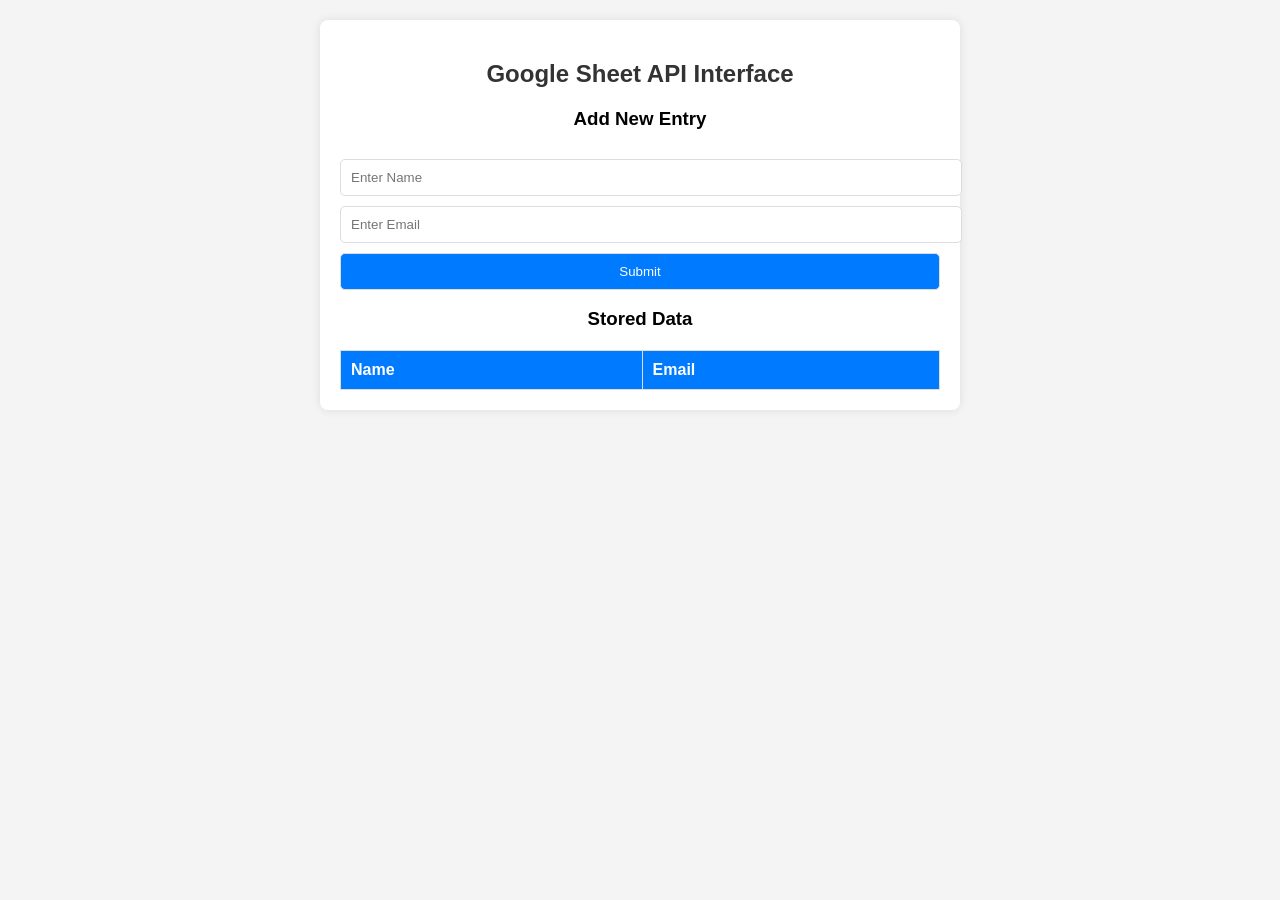
==== index.html @ 30416c49 "Create index.html" ====
<!DOCTYPE html>
<html lang="en">
<head>
    <meta charset="UTF-8">
    <meta name="viewport" content="width=device-width, initial-scale=1.0">
    <title>Google Sheet API Interface</title>
    <style>
        body {
            font-family: Arial, sans-serif;
            background-color: #f4f4f4;
            margin: 0;
            padding: 20px;
            text-align: center;
        }
        .container {
            max-width: 600px;
            margin: 0 auto;
            background: white;
            padding: 20px;
            border-radius: 8px;
            box-shadow: 0px 0px 10px rgba(0, 0, 0, 0.1);
        }
        h2 {
            color: #333;
        }
        table {
            width: 100%;
            border-collapse: collapse;
            margin-top: 20px;
        }
        th, td {
            border: 1px solid #ddd;
            padding: 10px;
            text-align: left;
        }
        th {
            background: #007BFF;
            color: white;
        }
        input, button {
            width: 100%;
            padding: 10px;
            margin-top: 10px;
            border: 1px solid #ddd;
            border-radius: 5px;
        }
        button {
            background: #007BFF;
            color: white;
            cursor: pointer;
        }
        button:hover {
            background: #0056b3;
        }
    </style>
</head>
<body>

<div class="container">
    <h2>Google Sheet API Interface</h2>

    <h3>Add New Entry</h3>
    <input type="text" id="name" placeholder="Enter Name">
    <input type="email" id="email" placeholder="Enter Email">
    <button onclick="addData()">Submit</button>

    <h3>Stored Data</h3>
    <table>
        <thead>
            <tr>
                <th>Name</th>
                <th>Email</th>
            </tr>
        </thead>
        <tbody id="data-table">
            <!-- Data will be inserted here -->
        </tbody>
    </table>
</div>

<script>
    const API_URL = "https://script.google.com/macros/s/AKfycbzhaJ6BgB_Gk9V8V68p6-QObRBkHCi-QOEZTs5LE3YPe29e3BdU1XVXDg_wa83kpLzo/exec";

    // Function to fetch and display data
    function fetchData() {
        fetch(API_URL + "?action=read")
            .then(response => response.json())
            .then(data => {
                const tableBody = document.getElementById("data-table");
                tableBody.innerHTML = ""; // Clear existing data
                
                // Skip the header row and display data
                data.slice(1).forEach(row => {
                    let tr = document.createElement("tr");
                    tr.innerHTML = `<td>${row[0]}</td><td>${row[1]}</td>`;
                    tableBody.appendChild(tr);
                });
            })
            .catch(error => console.error("Error fetching data:", error));
    }

    // Function to add new data
    function addData() {
        const name = document.getElementById("name").value.trim();
        const email = document.getElementById("email").value.trim();

        if (!name || !email) {
            alert("Please fill in both fields.");
            return;
        }

        fetch(API_URL + `?action=write&name=${encodeURIComponent(name)}&email=${encodeURIComponent(email)}`)
            .then(response => response.text())
            .then(message => {
                alert(message);
                document.getElementById("name").value = "";
                document.getElementById("email").value = "";
                fetchData(); // Refresh data after adding
            })
            .catch(error => console.error("Error adding data:", error));
    }

    // Fetch data on page load
    fetchData();
</script>

</body>
</html>
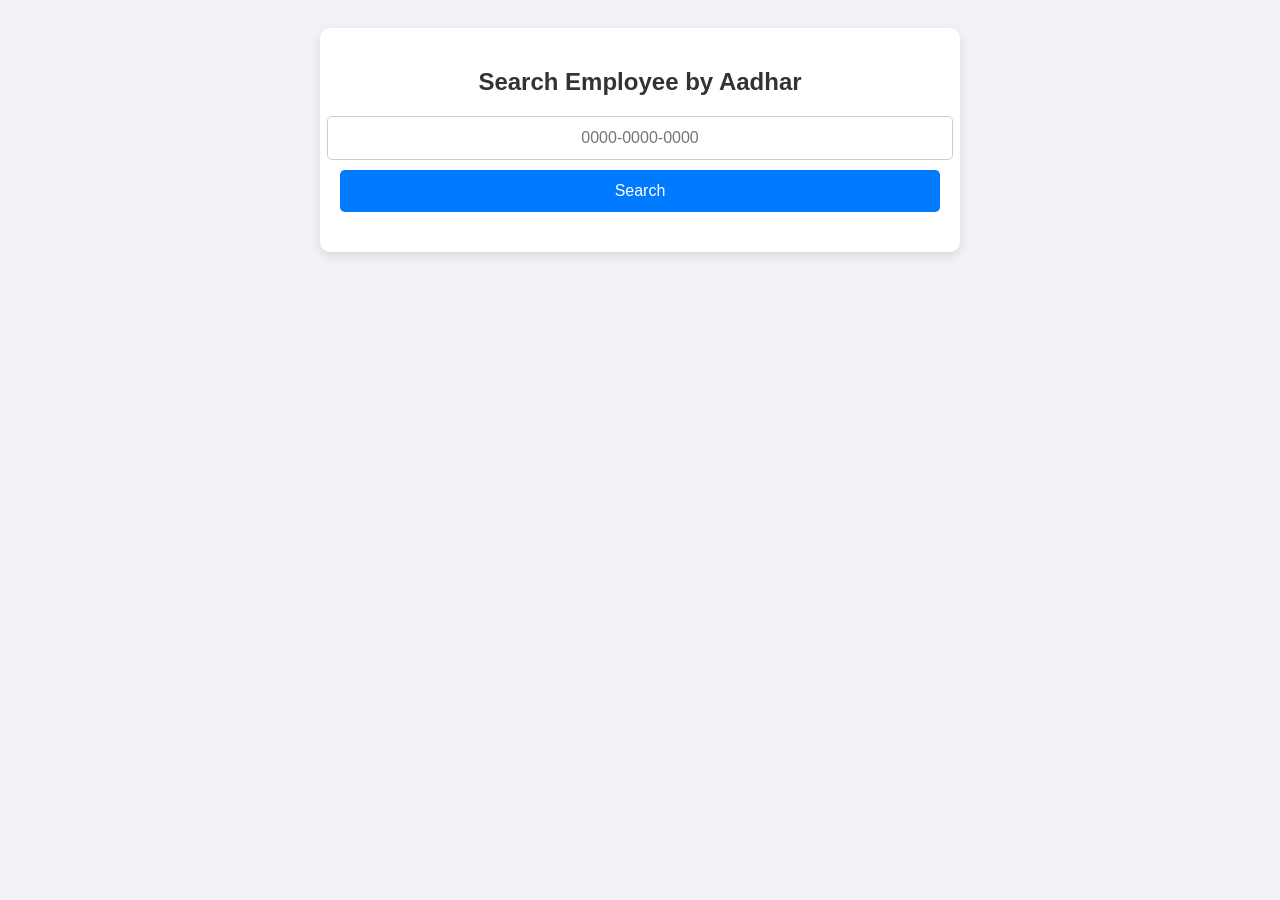
==== commit 80abf1f6: "Update index.html" ====
--- a/index.html
+++ b/index.html
@@ -3,126 +3,301 @@
 <head>
     <meta charset="UTF-8">
     <meta name="viewport" content="width=device-width, initial-scale=1.0">
-    <title>Google Sheet API Interface</title>
-    <style>
-        body {
-            font-family: Arial, sans-serif;
-            background-color: #f4f4f4;
-            margin: 0;
-            padding: 20px;
-            text-align: center;
-        }
-        .container {
-            max-width: 600px;
-            margin: 0 auto;
-            background: white;
-            padding: 20px;
-            border-radius: 8px;
-            box-shadow: 0px 0px 10px rgba(0, 0, 0, 0.1);
-        }
-        h2 {
-            color: #333;
-        }
-        table {
-            width: 100%;
-            border-collapse: collapse;
-            margin-top: 20px;
-        }
-        th, td {
-            border: 1px solid #ddd;
-            padding: 10px;
-            text-align: left;
-        }
-        th {
-            background: #007BFF;
-            color: white;
-        }
-        input, button {
-            width: 100%;
-            padding: 10px;
-            margin-top: 10px;
-            border: 1px solid #ddd;
-            border-radius: 5px;
-        }
-        button {
-            background: #007BFF;
-            color: white;
-            cursor: pointer;
-        }
-        button:hover {
-            background: #0056b3;
-        }
-    </style>
+    <title>Search Employee by Aadhar</title>
+    <style>/* General Styling */
+body {
+    font-family: 'Arial', sans-serif;
+    background: #f0f2f5;
+    text-align: center;
+    padding: 20px;
+}
+
+.container {
+    max-width: 600px;
+    background: white;
+    padding: 20px;
+    border-radius: 10px;
+    box-shadow: 0px 4px 10px rgba(0, 0, 0, 0.1);
+    margin: auto;
+}
+
+h2 {
+    color: #333;
+    margin-bottom: 20px;
+}
+
+/* Input Styling */
+.input-group {
+    display: flex;
+    flex-direction: column;
+    align-items: center;
+    margin-bottom: 20px;
+}
+
+input {
+    width: 100%;
+    padding: 12px;
+    font-size: 16px;
+    border: 1px solid #ccc;
+    border-radius: 5px;
+    text-align: center;
+    outline: none;
+    margin-bottom: 10px;
+    transition: border-color 0.3s ease;
+}
+
+input:focus {
+    border-color: #007bff;
+    box-shadow: 0px 0px 5px rgba(0, 123, 255, 0.5);
+}
+
+/* Button Styling */
+button {
+    width: 100%;
+    background: #007bff;
+    color: white;
+    border: none;
+    padding: 12px;
+    font-size: 16px;
+    cursor: pointer;
+    border-radius: 5px;
+    transition: background 0.3s;
+    position: relative;
+}
+
+button:hover {
+    background: #0056b3;
+}
+
+/* Loading Spinner Styling */
+.loading-spinner {
+    position: absolute;
+    top: 50%;
+    left: 50%;
+    transform: translate(-50%, -50%);
+    border: 4px solid #f3f3f3;
+    border-top: 4px solid #3498db;
+    border-radius: 50%;
+    width: 24px;
+    height: 24px;
+    animation: spin 1s linear infinite;
+    display: none;
+}
+
+@keyframes spin {
+    0% { transform: rotate(0deg); }
+    100% { transform: rotate(360deg); }
+}
+
+/* Result Box */
+.result {
+    margin-top: 20px;
+    padding: 15px;
+    border-radius: 8px;
+    display: none;
+    text-align: center;
+    background: #fff;
+    box-shadow: 0px 4px 10px rgba(0, 0, 0, 0.1);
+    position: relative;
+}
+
+.blacklisted {
+    position: relative;
+}
+
+.blacklisted::before {
+    content: "Blacklisted";
+    position: absolute;
+    top: 50%;
+    left: 50%;
+    transform: translate(-50%, -50%) rotate(-45deg);
+    font-size: 30px;
+    font-weight: bold;
+    color: rgba(255, 0, 0, 0.3);
+    border: 5px solid rgba(255, 0, 0, 0.5); /* Red border */
+    padding: 10px 30px;
+    display: inline-block;
+    text-transform: uppercase;
+    letter-spacing: 2px;
+    z-index: 1;
+    pointer-events: none;
+    user-select: none;
+}
+
+
+.blacklisted .status {
+    font-size: 18px;
+    font-weight: bold;
+    color: red;
+}
+
+/* Table Styling */
+table {
+    width: 100%;
+    border-collapse: collapse;
+    margin-top: 10px;
+    border-radius: 8px;
+    border:2px;
+    overflow: hidden;
+}
+
+table, th, td {
+    border: 2px;
+}
+
+th, td {
+    padding: 12px 15px;
+    text-align: left;
+}
+
+th {
+    background: #007bff;
+    color: white;
+}
+
+tr:nth-child(even) {
+    background: #f9f9f9;
+}
+
+tr:hover {
+    background: #f1f1f1;
+}
+
+/* Error Message Styling */
+.error-message {
+    color: #d9534f;
+    font-size: 16px;
+    font-weight: bold;
+}
+
+/* Responsive Design */
+@media (max-width: 480px) {
+    .container {
+        width: 90%;
+        padding: 15px;
+    }
+
+    input, button {
+        font-size: 14px;
+        padding: 10px;
+    }
+}</style>
 </head>
 <body>
 
-<div class="container">
-    <h2>Google Sheet API Interface</h2>
-
-    <h3>Add New Entry</h3>
-    <input type="text" id="name" placeholder="Enter Name">
-    <input type="email" id="email" placeholder="Enter Email">
-    <button onclick="addData()">Submit</button>
-
-    <h3>Stored Data</h3>
-    <table>
-        <thead>
-            <tr>
-                <th>Name</th>
-                <th>Email</th>
-            </tr>
-        </thead>
-        <tbody id="data-table">
-            <!-- Data will be inserted here -->
-        </tbody>
-    </table>
-</div>
-
-<script>
-    const API_URL = "https://script.google.com/macros/s/AKfycbzhaJ6BgB_Gk9V8V68p6-QObRBkHCi-QOEZTs5LE3YPe29e3BdU1XVXDg_wa83kpLzo/exec";
-
-    // Function to fetch and display data
-    function fetchData() {
-        fetch(API_URL + "?action=read")
-            .then(response => response.json())
-            .then(data => {
-                const tableBody = document.getElementById("data-table");
-                tableBody.innerHTML = ""; // Clear existing data
-                
-                // Skip the header row and display data
-                data.slice(1).forEach(row => {
-                    let tr = document.createElement("tr");
-                    tr.innerHTML = `<td>${row[0]}</td><td>${row[1]}</td>`;
-                    tableBody.appendChild(tr);
-                });
-            })
-            .catch(error => console.error("Error fetching data:", error));
+    <div class="container">
+        <h2>Search Employee by Aadhar</h2>
+
+        <div class="input-group">
+            <input type="text" id="aadharInput" placeholder="0000-0000-0000" maxlength="14">
+            <button id="searchButton" onclick="fetchData()">Search
+                <div id="loadingSpinner" class="loading-spinner"></div>
+            </button>
+        </div>
+
+        <!-- Result Div -->
+        <div id="outputResult" class="result"></div>
+
+        <!-- Error Message Div -->
+        <div id="errorMessage" class="error-message" style="display: none;"></div>
+    </div>
+
+    <script>
+      const apiUrl = "https://script.google.com/macros/s/AKfycbwmHcyXApoXEJrl-phPk9tBmx5xuUUN4cy99g2cy1GQz7QVbjX0Gk6NQ5yMkm3jACDN/exec";
+
+// Format Aadhar Input
+document.getElementById("aadharInput").addEventListener("input", function (event) {
+    let value = event.target.value.replace(/\D/g, ""); // Remove non-numeric characters
+    if (value.length > 12) value = value.slice(0, 12);
+
+    let formattedValue = value
+        .replace(/(\d{4})(\d{4})(\d{4})/, "$1-$2-$3") // Format: 0000-0000-0000
+        .replace(/-$/, ""); // Prevent trailing hyphen
+
+    event.target.value = formattedValue;
+});
+
+// Trigger search on Tab or Enter key press
+document.getElementById("aadharInput").addEventListener("keydown", function (event) {
+    if (event.key === "Enter" || event.key === "Tab") {
+        event.preventDefault();
+        fetchData();
     }
-
-    // Function to add new data
-    function addData() {
-        const name = document.getElementById("name").value.trim();
-        const email = document.getElementById("email").value.trim();
-
-        if (!name || !email) {
-            alert("Please fill in both fields.");
-            return;
-        }
-
-        fetch(API_URL + `?action=write&name=${encodeURIComponent(name)}&email=${encodeURIComponent(email)}`)
-            .then(response => response.text())
-            .then(message => {
-                alert(message);
-                document.getElementById("name").value = "";
-                document.getElementById("email").value = "";
-                fetchData(); // Refresh data after adding
-            })
-            .catch(error => console.error("Error adding data:", error));
+});
+
+function fetchData() {
+    let aadharNumber = document.getElementById("aadharInput").value.replace(/-/g, ""); // Remove hyphens
+    let outputDiv = document.getElementById("outputResult");
+    let errorDiv = document.getElementById("errorMessage");
+    let searchButton = document.getElementById("searchButton");
+    let loadingSpinner = document.getElementById("loadingSpinner");
+
+    // ✅ Reset divs before making API call
+    outputDiv.innerHTML = "";
+    outputDiv.style.display = "none";  // Hide result div
+    errorDiv.innerHTML = "";
+    errorDiv.style.display = "none";  // Hide error message div
+
+    if (aadharNumber.length !== 12) {
+        alert("Please enter a valid 12-digit Aadhar number.");
+        return;
     }
 
-    // Fetch data on page load
-    fetchData();
-</script>
+    // Show loading spinner on search button
+    searchButton.disabled = true;
+    loadingSpinner.style.display = "inline-block";
+
+    let requestUrl = `${apiUrl}?action=readByAadhar&aadharCard=${aadharNumber}`;
+
+    fetch(requestUrl)
+        .then(response => {
+            if (!response.ok) {
+                throw new Error("Network response was not ok");
+            }
+            return response.json();
+        })
+        .then(data => {
+            // Hide loading spinner
+            searchButton.disabled = false;
+            loadingSpinner.style.display = "none";
+
+            // Ensure the result div is shown
+            outputDiv.style.display = "block"; 
+
+            // If no data found
+            if (!data || !Array.isArray(data) || data.length === 0) {
+                errorDiv.style.display = "block";  // Show error message div
+                errorDiv.innerHTML = `<p>❌ No records found for this Aadhar number. Please verify and try again.</p>`;
+                return;
+            }
+
+            // Check if status is "B" (blacklisted)
+            let status = data[0][4] === "B" ? "Blacklisted" : data[0][4];
+            let isBlacklisted = data[0][4] === "B";
+
+            outputDiv.className = isBlacklisted ? "result blacklisted" : "result";
+
+            let result = `
+                <table border="1">
+                    <tr><td>AadharCard</td><td>${data[0][0]}</td></tr>
+                    <tr><td>Card No</td><td>${data[0][1]}</td></tr>
+                    <tr><td>Contractor Name</td><td>${data[0][2]}</td></tr>
+                    <tr><td>Employee Name</td><td>${data[0][3]}</td></tr>
+                    <tr><td>Status</td><td class="status">${status}</td></tr>
+                </table>
+            `;
+            outputDiv.innerHTML = result;
+        })
+        .catch(error => {
+            // Hide loading spinner
+            searchButton.disabled = false;
+            loadingSpinner.style.display = "none";
+
+            console.error("Error fetching data:", error);
+            errorDiv.style.display = "block";  // Show error message div
+            errorDiv.innerHTML = `<p>⚠️ Unable to retrieve data at the moment. Please try again later.</p>`;
+        });
+}</script>
 
 </body>
 </html>
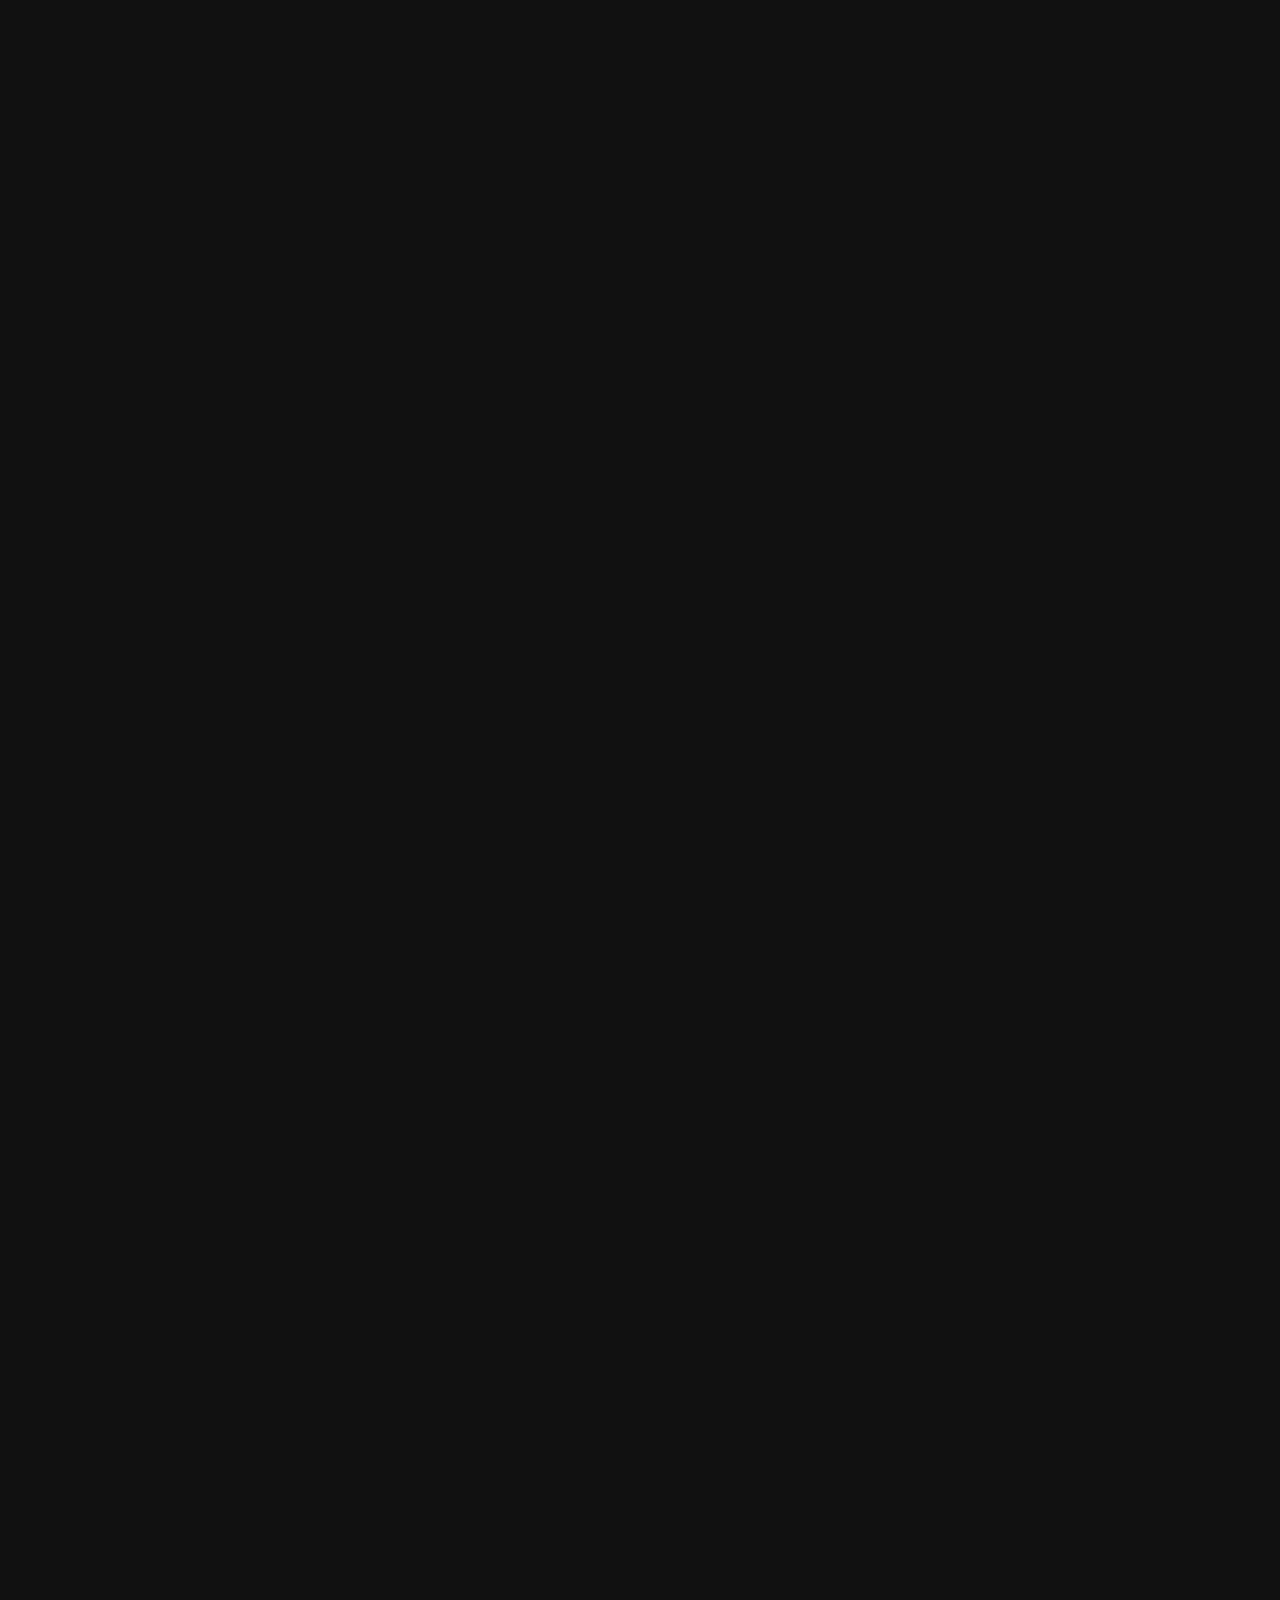
==== commit 7e97b72e: "Update index.html" ====
--- a/index.html
+++ b/index.html
@@ -1,303 +1,530 @@
 <!DOCTYPE html>
 <html lang="en">
 <head>
-    <meta charset="UTF-8">
-    <meta name="viewport" content="width=device-width, initial-scale=1.0">
-    <title>Search Employee by Aadhar</title>
-    <style>/* General Styling */
-body {
-    font-family: 'Arial', sans-serif;
-    background: #f0f2f5;
-    text-align: center;
-    padding: 20px;
-}
+  <meta charset="UTF-8" />
+  <meta name="viewport" content="width=device-width, initial-scale=1.0" />
+  <title>Portfolio of Shamserchand1</title>
+  <!-- AOS CSS for on-scroll animations -->
+  <link rel="stylesheet" href="https://unpkg.com/aos@2.3.1/dist/aos.css" />
+  <style>
+    /* RESET and Global Styles */
+    * { margin: 0; padding: 0; box-sizing: border-box; }
+    body {
+      font-family: 'Helvetica Neue', Arial, sans-serif;
+      line-height: 1.6;
+      color: #ddd;
+      background: #111;
+      overflow-x: hidden;
+    }
+    a { text-decoration: none; color: inherit; }
+    
+    /* Particles Background */
+    #particles-js {
+      position: fixed;
+      top: 0; left: 0;
+      width: 100%;
+      height: 100%;
+      z-index: -2;
+      background: #111;
+    }
+    
+    /* HEADER & NAVIGATION */
+    header {
+      background: rgba(0,0,0,0.85);
+      padding: 15px 30px;
+      position: fixed;
+      top: 0; left: 0; right: 0;
+      z-index: 1000;
+      display: flex;
+      align-items: center;
+      justify-content: space-between;
+    }
+    header .logo {
+      font-size: 24px;
+      font-weight: bold;
+      letter-spacing: 1px;
+    }
+    nav.desktop-nav ul {
+      list-style: none;
+      display: flex;
+    }
+    nav.desktop-nav ul li { margin-left: 20px; }
+    nav.desktop-nav ul li a {
+      color: #fff;
+      font-size: 16px;
+      transition: color 0.3s;
+    }
+    nav.desktop-nav ul li a:hover { color: #f39c12; }
+    /* Hamburger for Mobile */
+    #hamburger {
+      display: none;
+      flex-direction: column;
+      cursor: pointer;
+    }
+    #hamburger span {
+      height: 3px;
+      width: 25px;
+      background: #fff;
+      margin: 4px 0;
+      transition: all 0.3s;
+    }
+    /* Mobile Navigation Overlay */
+    .mobile-nav {
+      position: fixed;
+      top: 0; left: 0;
+      width: 100%;
+      height: 100%;
+      background: rgba(0,0,0,0.95);
+      display: none;
+      flex-direction: column;
+      align-items: center;
+      justify-content: center;
+      z-index: 999;
+    }
+    .mobile-nav.active { display: flex; }
+    .mobile-nav ul {
+      list-style: none;
+      text-align: center;
+    }
+    .mobile-nav ul li { margin: 20px 0; }
+    .mobile-nav ul li a {
+      color: #fff;
+      font-size: 24px;
+      transition: color 0.3s;
+    }
+    .mobile-nav ul li a:hover { color: #f39c12; }
+    
+    /* MAIN CONTENT */
+    #main-content {
+      padding: 100px 20px 40px;
+      max-width: 1200px;
+      margin: 0 auto;
+    }
+    section { margin-bottom: 60px; }
+    section h2 {
+      font-size: 32px;
+      margin-bottom: 20px;
+      color: #f39c12;
+      border-bottom: 2px solid #f39c12;
+      display: inline-block;
+      padding-bottom: 5px;
+    }
+    
+    /* HERO SECTION (Redesigned) */
+    #hero {
+      position: relative;
+      
+      padding: 160px 20px 100px;
+      text-align: center;
 
-.container {
-    max-width: 600px;
-    background: white;
-    padding: 20px;
-    border-radius: 10px;
-    box-shadow: 0px 4px 10px rgba(0, 0, 0, 0.1);
-    margin: auto;
-}
-
-h2 {
-    color: #333;
-    margin-bottom: 20px;
-}
-
-/* Input Styling */
-.input-group {
-    display: flex;
-    flex-direction: column;
-    align-items: center;
-    margin-bottom: 20px;
-}
-
-input {
-    width: 100%;
-    padding: 12px;
-    font-size: 16px;
-    border: 1px solid #ccc;
-    border-radius: 5px;
-    text-align: center;
-    outline: none;
-    margin-bottom: 10px;
-    transition: border-color 0.3s ease;
-}
-
-input:focus {
-    border-color: #007bff;
-    box-shadow: 0px 0px 5px rgba(0, 123, 255, 0.5);
-}
-
-/* Button Styling */
-button {
-    width: 100%;
-    background: #007bff;
-    color: white;
-    border: none;
-    padding: 12px;
-    font-size: 16px;
-    cursor: pointer;
-    border-radius: 5px;
-    transition: background 0.3s;
-    position: relative;
-}
-
-button:hover {
-    background: #0056b3;
-}
-
-/* Loading Spinner Styling */
-.loading-spinner {
-    position: absolute;
-    top: 50%;
-    left: 50%;
-    transform: translate(-50%, -50%);
-    border: 4px solid #f3f3f3;
-    border-top: 4px solid #3498db;
-    border-radius: 50%;
-    width: 24px;
-    height: 24px;
-    animation: spin 1s linear infinite;
-    display: none;
-}
-
-@keyframes spin {
-    0% { transform: rotate(0deg); }
-    100% { transform: rotate(360deg); }
-}
-
-/* Result Box */
-.result {
-    margin-top: 20px;
-    padding: 15px;
-    border-radius: 8px;
-    display: none;
-    text-align: center;
-    background: #fff;
-    box-shadow: 0px 4px 10px rgba(0, 0, 0, 0.1);
-    position: relative;
-}
-
-.blacklisted {
-    position: relative;
-}
-
-.blacklisted::before {
-    content: "Blacklisted";
-    position: absolute;
-    top: 50%;
-    left: 50%;
-    transform: translate(-50%, -50%) rotate(-45deg);
-    font-size: 30px;
-    font-weight: bold;
-    color: rgba(255, 0, 0, 0.3);
-    border: 5px solid rgba(255, 0, 0, 0.5); /* Red border */
-    padding: 10px 30px;
-    display: inline-block;
-    text-transform: uppercase;
-    letter-spacing: 2px;
-    z-index: 1;
-    pointer-events: none;
-    user-select: none;
-}
-
-
-.blacklisted .status {
-    font-size: 18px;
-    font-weight: bold;
-    color: red;
-}
-
-/* Table Styling */
-table {
-    width: 100%;
-    border-collapse: collapse;
-    margin-top: 10px;
-    border-radius: 8px;
-    border:2px;
-    overflow: hidden;
-}
-
-table, th, td {
-    border: 2px;
-}
-
-th, td {
-    padding: 12px 15px;
-    text-align: left;
-}
-
-th {
-    background: #007bff;
-    color: white;
-}
-
-tr:nth-child(even) {
-    background: #f9f9f9;
-}
-
-tr:hover {
-    background: #f1f1f1;
-}
-
-/* Error Message Styling */
-.error-message {
-    color: #d9534f;
-    font-size: 16px;
-    font-weight: bold;
-}
-
-/* Responsive Design */
-@media (max-width: 480px) {
-    .container {
-        width: 90%;
-        padding: 15px;
-    }
-
-    input, button {
-        font-size: 14px;
-        padding: 10px;
-    }
-}</style>
+    }
+    /* Simplified Profile Container */
+    .profile-container {
+      max-width: 600px;
+      margin: 0 auto;
+      padding: 30px;
+      background: rgba(0, 0, 0, 0.75);
+      border-radius: 12px;
+      box-shadow: 0 4px 20px rgba(0,0,0,0.7);
+    }
+    .profile-container .profile-image {
+      margin-bottom: 20px;
+      text-align: center;
+    }
+    .profile-container .profile-image img {
+      width: 150px;
+      height: 150px;
+      border-radius: 50%;
+      border: 4px solid #f39c12;
+    }
+    .profile-container .profile-image .profile-tagline {
+      font-size: 18px;
+      color: #ccc;
+      margin-top: 10px;
+    }
+    .profile-container .profile-info {
+      margin-bottom: 20px;
+      text-align: center;
+    }
+    .profile-container .profile-info h2 {
+      font-size: 28px;
+      margin-bottom: 10px;
+      color: #f39c12;
+    }
+    .profile-container .profile-info p {
+      font-size: 16px;
+      color: #eee;
+    }
+    .profile-container .cta-btn {
+      background: #f39c12;
+      color: #fff;
+      padding: 12px 30px;
+      font-size: 20px;
+      border: none;
+      border-radius: 5px;
+      cursor: pointer;
+      transition: background 0.3s, transform 0.3s;
+    }
+    .profile-container .cta-btn:hover {
+      background: #e67e22;
+      transform: scale(1.05);
+    }
+    
+    /* PROJECTS SECTION */
+    #projects .project-grid {
+      display: grid;
+      grid-template-columns: repeat(auto-fit, minmax(300px, 1fr));
+      gap: 20px;
+    }
+    .project-card {
+      background: #222;
+      border: 1px solid #333;
+      border-radius: 5px;
+      overflow: hidden;
+      transition: transform 0.3s;
+    }
+    .project-card:hover { transform: scale(1.03); }
+    .project-card img {
+      width: 100%;
+      height: 200px;
+      object-fit: cover;
+    }
+    .project-card .project-info {
+      padding: 15px;
+      color: #ccc;
+    }
+    .project-card .project-info h3 {
+      margin-bottom: 10px;
+      font-size: 20px;
+      color: #f39c12;
+    }
+    .project-card .project-info p { font-size: 14px; }
+    
+    /* ACHIEVEMENTS SECTION (Grid Layout) */
+    #achievements .achievement-list {
+      display: grid;
+      grid-template-columns: repeat(auto-fit, minmax(200px, 1fr));
+      gap: 20px;
+      margin-top: 20px;
+    }
+    .achievement {
+      background: #f39c12;
+      color: #fff;
+      padding: 20px;
+      border-radius: 5px;
+      text-align: center;
+    }
+    .achievement h3 { font-size: 32px; margin-bottom: 10px; }
+    .achievement p { font-size: 16px; }
+    
+    /* TESTIMONIALS SECTION */
+    #testimonials .testimonial-slider {
+      display: grid;
+      grid-template-columns: repeat(auto-fit, minmax(300px, 1fr));
+      gap: 20px;
+      padding-bottom: 10px;
+    }
+    .testimonial {
+      background: #222;
+      border: 1px solid #333;
+      border-radius: 5px;
+      padding: 20px;
+      color: #ccc;
+    }
+    .testimonial p { font-size: 16px; margin-bottom: 10px; }
+    .testimonial .author { font-weight: bold; color: #f39c12; }
+    
+    /* CONTACT SECTION */
+    #contact form {
+      max-width: 600px;
+      margin: auto;
+      display: flex;
+      flex-direction: column;
+      background: rgba(255,255,255,0.05);
+      padding: 30px;
+      border-radius: 8px;
+    }
+    #contact form input,
+    #contact form textarea {
+      padding: 12px;
+      margin-bottom: 15px;
+      border: 1px solid #444;
+      border-radius: 5px;
+      font-size: 16px;
+      background: #222;
+      color: #fff;
+    }
+    #contact form button {
+      background: #f39c12;
+      color: #fff;
+      padding: 12px;
+      border: none;
+      font-size: 18px;
+      border-radius: 5px;
+      cursor: pointer;
+      transition: background 0.3s;
+    }
+    #contact form button:hover { background: #e67e22; }
+    
+    /* FOOTER */
+    footer {
+      background: #111;
+      color: #aaa;
+      text-align: center;
+      padding: 20px;
+      margin-top: 40px;
+    }
+    footer p { font-size: 14px; }
+    
+    /* AOS (Animate On Scroll) styling */
+    [data-aos] { opacity: 0; transition-property: opacity, transform; }
+    
+    /* MOBILE STYLES */
+    @media (max-width: 768px) {
+      nav.desktop-nav { display: none; }
+      #hamburger { display: flex; }
+      #main-content { padding-top: 120px; }
+      .profile-container { padding: 20px; }
+      .profile-container .profile-info { text-align: center; }
+    }
+  </style>
 </head>
 <body>
-
-    <div class="container">
-        <h2>Search Employee by Aadhar</h2>
-
-        <div class="input-group">
-            <input type="text" id="aadharInput" placeholder="0000-0000-0000" maxlength="14">
-            <button id="searchButton" onclick="fetchData()">Search
-                <div id="loadingSpinner" class="loading-spinner"></div>
-            </button>
-        </div>
-
-        <!-- Result Div -->
-        <div id="outputResult" class="result"></div>
-
-        <!-- Error Message Div -->
-        <div id="errorMessage" class="error-message" style="display: none;"></div>
+  <!-- Particles Background -->
+  <div id="particles-js"></div>
+  
+  <!-- Header -->
+  <header data-aos="fade-down">
+    <div class="logo" id="profile-name">Loading...</div>
+    <nav class="desktop-nav">
+      <ul>
+        <li><a href="#hero">Home</a></li>
+        <li><a href="#projects">Projects</a></li>
+        <li><a href="#achievements">Achievements</a></li>
+        <li><a href="#testimonials">Testimonials</a></li>
+        <li><a href="#contact">Contact</a></li>
+      </ul>
+    </nav>
+    <!-- Hamburger for Mobile -->
+    <div id="hamburger">
+      <span></span>
+      <span></span>
+      <span></span>
     </div>
-
-    <script>
-      const apiUrl = "https://script.google.com/macros/s/AKfycbwmHcyXApoXEJrl-phPk9tBmx5xuUUN4cy99g2cy1GQz7QVbjX0Gk6NQ5yMkm3jACDN/exec";
-
-// Format Aadhar Input
-document.getElementById("aadharInput").addEventListener("input", function (event) {
-    let value = event.target.value.replace(/\D/g, ""); // Remove non-numeric characters
-    if (value.length > 12) value = value.slice(0, 12);
-
-    let formattedValue = value
-        .replace(/(\d{4})(\d{4})(\d{4})/, "$1-$2-$3") // Format: 0000-0000-0000
-        .replace(/-$/, ""); // Prevent trailing hyphen
-
-    event.target.value = formattedValue;
-});
-
-// Trigger search on Tab or Enter key press
-document.getElementById("aadharInput").addEventListener("keydown", function (event) {
-    if (event.key === "Enter" || event.key === "Tab") {
-        event.preventDefault();
-        fetchData();
-    }
-});
-
-function fetchData() {
-    let aadharNumber = document.getElementById("aadharInput").value.replace(/-/g, ""); // Remove hyphens
-    let outputDiv = document.getElementById("outputResult");
-    let errorDiv = document.getElementById("errorMessage");
-    let searchButton = document.getElementById("searchButton");
-    let loadingSpinner = document.getElementById("loadingSpinner");
-
-    // ✅ Reset divs before making API call
-    outputDiv.innerHTML = "";
-    outputDiv.style.display = "none";  // Hide result div
-    errorDiv.innerHTML = "";
-    errorDiv.style.display = "none";  // Hide error message div
-
-    if (aadharNumber.length !== 12) {
-        alert("Please enter a valid 12-digit Aadhar number.");
-        return;
-    }
-
-    // Show loading spinner on search button
-    searchButton.disabled = true;
-    loadingSpinner.style.display = "inline-block";
-
-    let requestUrl = `${apiUrl}?action=readByAadhar&aadharCard=${aadharNumber}`;
-
-    fetch(requestUrl)
-        .then(response => {
-            if (!response.ok) {
-                throw new Error("Network response was not ok");
-            }
-            return response.json();
-        })
+  </header>
+  
+  <!-- Mobile Navigation Overlay -->
+  <div class="mobile-nav" id="mobile-nav" data-aos="fade-up">
+    <ul>
+      <li><a href="#hero" onclick="toggleMobileNav()">Home</a></li>
+      <li><a href="#projects" onclick="toggleMobileNav()">Projects</a></li>
+      <li><a href="#achievements" onclick="toggleMobileNav()">Achievements</a></li>
+      <li><a href="#testimonials" onclick="toggleMobileNav()">Testimonials</a></li>
+      <li><a href="#contact" onclick="toggleMobileNav()">Contact</a></li>
+    </ul>
+  </div>
+  
+  <!-- Main Content -->
+  <div id="main-content">
+    <!-- Redesigned Hero Section with Profile Container -->
+    <section id="hero" data-aos="fade-up">
+      <div class="profile-container" data-aos="fade-up">
+        <div class="profile-image" data-aos="zoom-in">
+          <img id="profile-img" src="" alt="Profile Picture" />
+          <p class="profile-tagline">Building elegant digital experiences</p>
+        </div>
+        <div class="profile-info" data-aos="fade-up" data-aos-delay="150">
+          <h2 id="real-name-text">Loading...</h2>
+          <p id="professional-bio">
+            I'm <strong id="real-name-detail">Loading...</strong>, a seasoned web designer and developer with expertise in both front-end and back-end technologies. I deliver refined, innovative solutions that drive success and elevate digital experiences.
+          </p>
+        </div>
+        <button class="cta-btn" data-aos="fade-up" onclick="document.getElementById('contact').scrollIntoView({behavior:'smooth'})">Get In Touch</button>
+      </div>
+    </section>
+    
+    <!-- Projects Section -->
+    <section id="projects" data-aos="fade-up">
+      <h2>Projects</h2>
+      <div class="project-grid">
+        <div class="project-card" data-aos="zoom-in">
+          <img src="https://images.unsplash.com/photo-1507842217343-583bb7270b66?crop=entropy&cs=tinysrgb&fit=max&fm=jpg&q=80&w=400&h=300" alt="Responsive Website" />
+          <div class="project-info">
+            <h3>Responsive Website</h3>
+            <p>Developed a fully responsive site for a cutting-edge startup.</p>
+          </div>
+        </div>
+        <div class="project-card" data-aos="zoom-in" data-aos-delay="150">
+          <img src="https://images.unsplash.com/photo-1522202176988-66273c2fd55f?crop=entropy&cs=tinysrgb&fit=max&fm=jpg&q=80&w=400&h=300" alt="Interactive Web App" />
+          <div class="project-info">
+            <h3>Interactive Web App</h3>
+            <p>Created an engaging application with seamless user interactions.</p>
+          </div>
+        </div>
+        <div class="project-card" data-aos="zoom-in" data-aos-delay="300">
+          <img src="https://images.unsplash.com/photo-1519389950473-47ba0277781c?crop=entropy&cs=tinysrgb&fit=max&fm=jpg&q=80&w=400&h=300" alt="E-commerce Platform" />
+          <div class="project-info">
+            <h3>E-commerce Platform</h3>
+            <p>Built a user-friendly e-commerce site for a retail brand.</p>
+          </div>
+        </div>
+      </div>
+    </section>
+    
+    <!-- Achievements Section -->
+    <section id="achievements" data-aos="fade-up">
+      <h2>Achievements</h2>
+      <div class="achievement-list">
+        <div class="achievement" data-aos="fade-up">
+          <h3>5+</h3>
+          <p>Years Experience</p>
+        </div>
+        <div class="achievement" data-aos="fade-up" data-aos-delay="100">
+          <h3>150+</h3>
+          <p>Projects Delivered</p>
+        </div>
+        <div class="achievement" data-aos="fade-up" data-aos-delay="200">
+          <h3>80+</h3>
+          <p>Satisfied Clients</p>
+        </div>
+        <div class="achievement" data-aos="fade-up" data-aos-delay="300">
+          <h3>10</h3>
+          <p>Industry Awards</p>
+        </div>
+      </div>
+    </section>
+    
+    <!-- Testimonials Section -->
+    <section id="testimonials" data-aos="fade-up">
+      <h2>Testimonials</h2>
+      <div class="testimonial-slider">
+        <div class="testimonial" data-aos="fade-up">
+          <p>"Shamserchand1's creativity and technical prowess transformed our digital presence. Our website now exudes elegance and functionality!"</p>
+          <div class="author">– John Doe, CEO, Acme Corp</div>
+        </div>
+        <div class="testimonial" data-aos="fade-up" data-aos-delay="150">
+          <p>"Innovative, professional, and timely – our online platform has seen remarkable improvements thanks to his expertise."</p>
+          <div class="author">– Jane Smith, CTO, Global Tech</div>
+        </div>
+        <div class="testimonial" data-aos="fade-up" data-aos-delay="300">
+          <p>"Working with Shamserchand1 was a game changer. His refined design approach exceeded our expectations."</p>
+          <div class="author">– Alice Johnson, Founder, Innovate Inc.</div>
+        </div>
+      </div>
+    </section>
+    
+    <!-- Contact Section -->
+    <section id="contact" data-aos="fade-up">
+      <h2>Contact Me</h2>
+      <form onsubmit="submitForm(event)">
+        <input type="text" id="name" name="name" placeholder="Your Name" required />
+        <input type="email" id="email" name="email" placeholder="Your Email" required />
+        <textarea id="message" name="message" placeholder="Your Message" rows="5" required></textarea>
+        <button type="submit">Send Message</button>
+      </form>
+    </section>
+  </div>
+  
+  <!-- Footer -->
+  <footer data-aos="fade-up">
+    <p>&copy; 2025 <span id="footer-name">Shamserchand1</span>. All Rights Reserved.</p>
+  </footer>
+  
+  <!-- Scripts -->
+  <!-- Particles.js -->
+  <script src="https://cdn.jsdelivr.net/npm/particles.js@2.0.0/particles.min.js"></script>
+  <!-- AOS JS for on-scroll animations -->
+  <script src="https://unpkg.com/aos@2.3.1/dist/aos.js"></script>
+  <script>
+    // Initialize particles.js
+    particlesJS("particles-js", {
+      "particles": {
+        "number": { "value": 80, "density": { "enable": true, "value_area": 800 } },
+        "color": { "value": "#ffffff" },
+        "shape": { "type": "circle", "stroke": { "width": 0, "color": "#000" }, "polygon": { "nb_sides": 5 } },
+        "opacity": { "value": 0.5, "random": false },
+        "size": { "value": 3, "random": true },
+        "line_linked": { "enable": true, "distance": 150, "color": "#ffffff", "opacity": 0.4, "width": 1 },
+        "move": { "enable": true, "speed": 6, "direction": "none", "random": false, "straight": false, "out_mode": "out" }
+      },
+      "interactivity": {
+        "detect_on": "canvas",
+        "events": {
+          "onhover": { "enable": true, "mode": "repulse" },
+          "onclick": { "enable": true, "mode": "push" },
+          "resize": true
+        },
+        "modes": {
+          "grab": { "distance": 400, "line_linked": { "opacity": 1 } },
+          "bubble": { "distance": 400, "size": 40, "duration": 2, "opacity": 8 },
+          "repulse": { "distance": 100, "duration": 0.4 },
+          "push": { "particles_nb": 4 },
+          "remove": { "particles_nb": 2 }
+        }
+      },
+      "retina_detect": true
+    });
+    
+    // Initialize AOS
+    AOS.init({
+      once: true,
+      duration: 800,
+      easing: 'ease-in-out'
+    });
+    
+    // Mobile navigation toggle
+    const hamburger = document.getElementById('hamburger');
+    const mobileNav = document.getElementById('mobile-nav');
+    hamburger.addEventListener('click', () => {
+      mobileNav.classList.toggle('active');
+      hamburger.classList.toggle('open');
+    });
+    function toggleMobileNav() {
+      mobileNav.classList.remove('active');
+      hamburger.classList.remove('open');
+    }
+    
+    // Defer GitHub API call until window load event
+    window.addEventListener('load', () => {
+      fetch("https://api.github.com/users/shamserchand1")
+        .then(response => response.json())
         .then(data => {
-            // Hide loading spinner
-            searchButton.disabled = false;
-            loadingSpinner.style.display = "none";
-
-            // Ensure the result div is shown
-            outputDiv.style.display = "block"; 
-
-            // If no data found
-            if (!data || !Array.isArray(data) || data.length === 0) {
-                errorDiv.style.display = "block";  // Show error message div
-                errorDiv.innerHTML = `<p>❌ No records found for this Aadhar number. Please verify and try again.</p>`;
-                return;
-            }
-
-            // Check if status is "B" (blacklisted)
-            let status = data[0][4] === "B" ? "Blacklisted" : data[0][4];
-            let isBlacklisted = data[0][4] === "B";
-
-            outputDiv.className = isBlacklisted ? "result blacklisted" : "result";
-
-            let result = `
-                <table border="1">
-                    <tr><td>AadharCard</td><td>${data[0][0]}</td></tr>
-                    <tr><td>Card No</td><td>${data[0][1]}</td></tr>
-                    <tr><td>Contractor Name</td><td>${data[0][2]}</td></tr>
-                    <tr><td>Employee Name</td><td>${data[0][3]}</td></tr>
-                    <tr><td>Status</td><td class="status">${status}</td></tr>
-                </table>
-            `;
-            outputDiv.innerHTML = result;
+          const realName = data.name ? data.name : data.login;
+          document.getElementById('profile-img').src = data.avatar_url;
+          document.getElementById('profile-name').textContent = realName;
+          document.getElementById('real-name-text').textContent = realName;
+          document.getElementById('real-name-detail').textContent = realName;
+          document.getElementById('footer-name').textContent = realName;
         })
         .catch(error => {
-            // Hide loading spinner
-            searchButton.disabled = false;
-            loadingSpinner.style.display = "none";
-
-            console.error("Error fetching data:", error);
-            errorDiv.style.display = "block";  // Show error message div
-            errorDiv.innerHTML = `<p>⚠️ Unable to retrieve data at the moment. Please try again later.</p>`;
+          console.error('Error fetching GitHub data:', error);
+          const fallback = "Shamserchand1";
+          document.getElementById('profile-img').src = "https://via.placeholder.com/150";
+          document.getElementById('profile-name').textContent = fallback;
+          document.getElementById('real-name-text').textContent = fallback;
+          document.getElementById('real-name-detail').textContent = fallback;
+          document.getElementById('footer-name').textContent = fallback;
         });
-}</script>
-
+    });
+    
+    // Form submission simulation
+    function submitForm(event) {
+      event.preventDefault();
+      alert("Thank you for your message. We'll be in touch soon!");
+      event.target.reset();
+    }
+  </script>
+  <!-- Additional CSS for hamburger animation -->
+  <style>
+    #hamburger.open span:nth-child(1) {
+      transform: translateY(7px) rotate(45deg);
+    }
+    #hamburger.open span:nth-child(2) {
+      opacity: 0;
+    }
+    #hamburger.open span:nth-child(3) {
+      transform: translateY(-7px) rotate(-45deg);
+    }
+  </style>
 </body>
 </html>
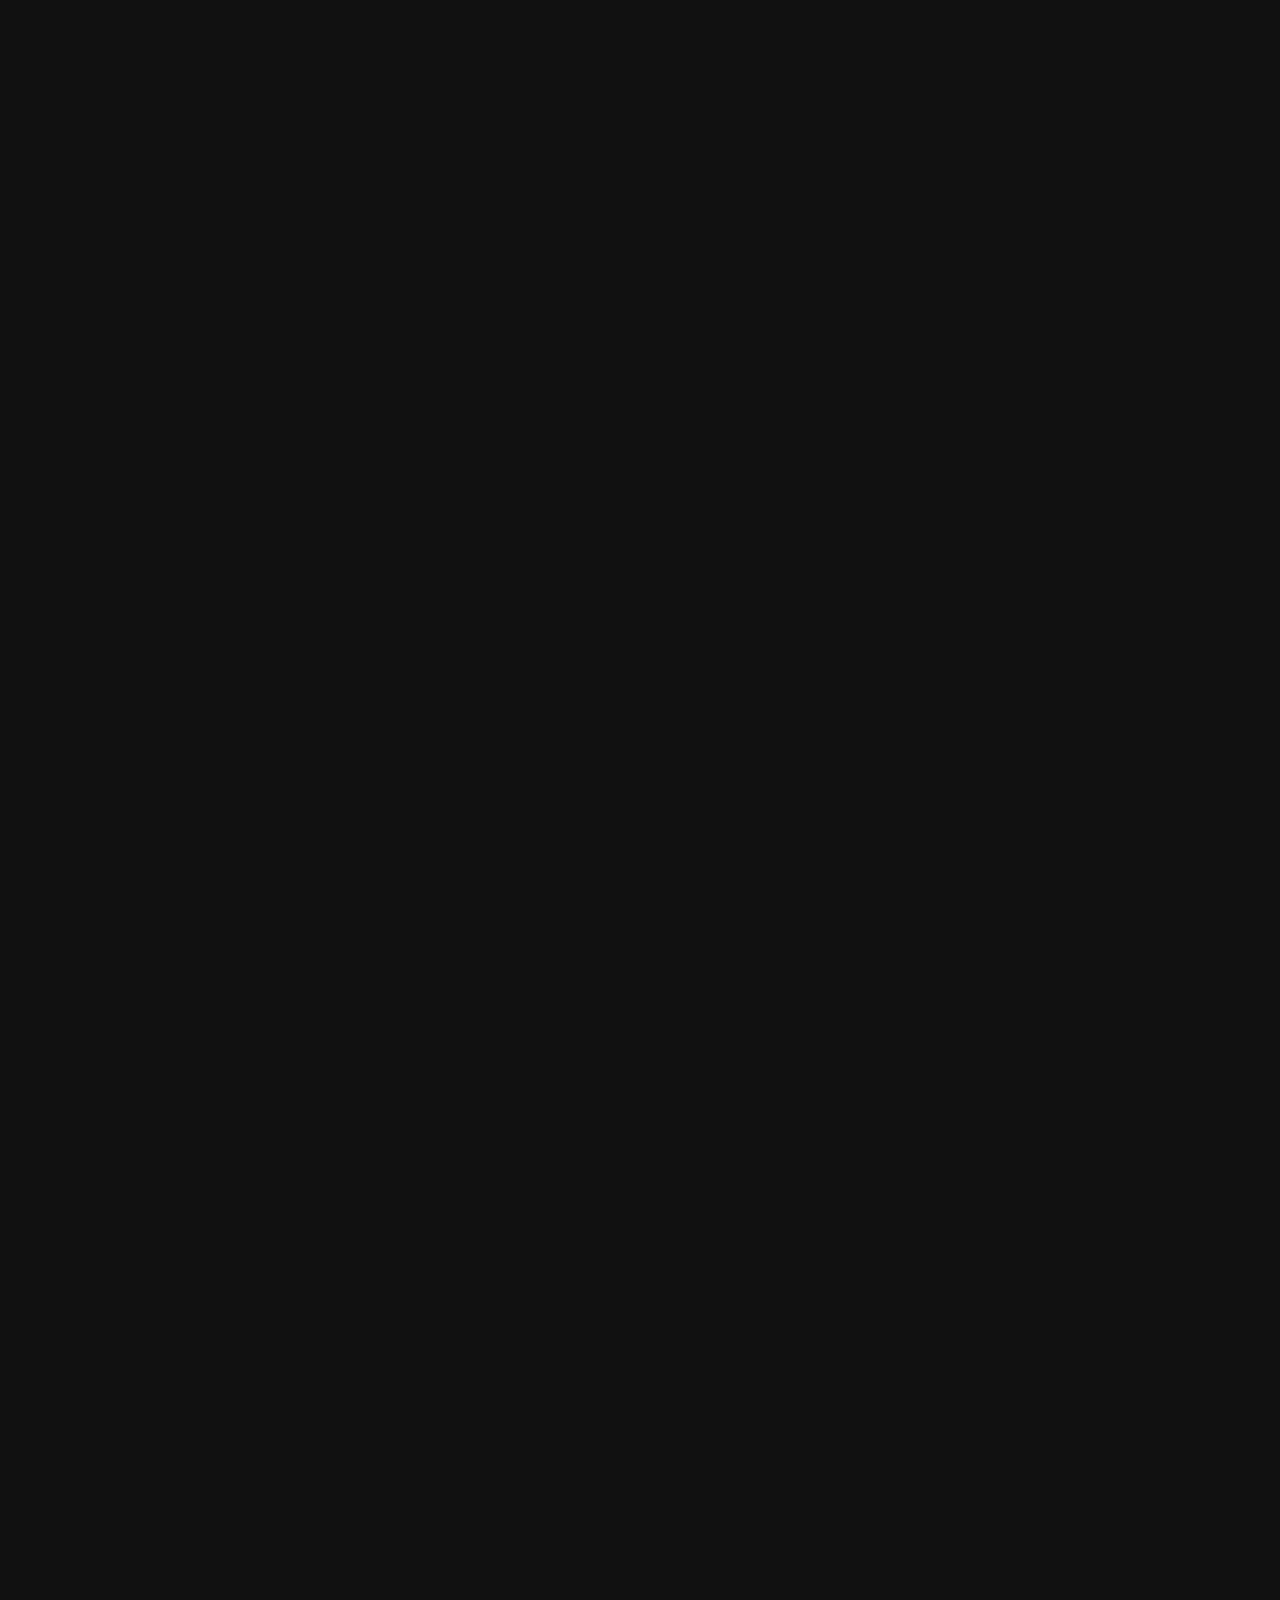
==== commit 6d350b09: "Update index.html" ====
--- a/index.html
+++ b/index.html
@@ -113,10 +113,8 @@
     /* HERO SECTION (Redesigned) */
     #hero {
       position: relative;
-      
       padding: 160px 20px 100px;
       text-align: center;
-
     }
     /* Simplified Profile Container */
     .profile-container {
@@ -168,6 +166,20 @@
     .profile-container .cta-btn:hover {
       background: #e67e22;
       transform: scale(1.05);
+    }
+    
+    /* ABOUT ME SECTION */
+    #about {
+      background: rgba(0, 0, 0, 0.85);
+      padding: 40px 20px;
+      border-radius: 8px;
+      margin-bottom: 60px;
+    }
+    #about p {
+      background: #f39c12;
+      color: #fff;
+      padding: 20px;
+      line-height: 1.5;
     }
     
     /* PROJECTS SECTION */
@@ -299,6 +311,7 @@
     <nav class="desktop-nav">
       <ul>
         <li><a href="#hero">Home</a></li>
+        <li><a href="#about">About</a></li>
         <li><a href="#projects">Projects</a></li>
         <li><a href="#achievements">Achievements</a></li>
         <li><a href="#testimonials">Testimonials</a></li>
@@ -317,6 +330,7 @@
   <div class="mobile-nav" id="mobile-nav" data-aos="fade-up">
     <ul>
       <li><a href="#hero" onclick="toggleMobileNav()">Home</a></li>
+      <li><a href="#about" onclick="toggleMobileNav()">About</a></li>
       <li><a href="#projects" onclick="toggleMobileNav()">Projects</a></li>
       <li><a href="#achievements" onclick="toggleMobileNav()">Achievements</a></li>
       <li><a href="#testimonials" onclick="toggleMobileNav()">Testimonials</a></li>
@@ -341,6 +355,17 @@
         </div>
         <button class="cta-btn" data-aos="fade-up" onclick="document.getElementById('contact').scrollIntoView({behavior:'smooth'})">Get In Touch</button>
       </div>
+    </section>
+    
+    <!-- About Me Section -->
+    <section id="about" data-aos="fade-up">
+      <h2>About Me</h2>
+      <p><strong>Name:</strong>&nbsp<span id="real-name-text1">Loading...</span></p>
+      <p><strong>Date of Birth:</strong> 26 December 1996</p>
+      <p><strong>Location:</strong> Nepal, Baitadi District</p>
+      <p>
+        I am a visionary developer and creative thinker with a passion for crafting elegant digital experiences. Hailing from the scenic landscapes of Nepal, my journey began in Baitadi District where I nurtured a love for technology and innovation. Recognized for my forward-thinking approach and award-winning projects, I blend artistic flair with technical expertise to transform ideas into captivating digital realities. Whether it's exploring new technologies or immersing myself in local culture, I continually strive to push the boundaries of design and development.
+      </p>
     </section>
     
     <!-- Projects Section -->
@@ -493,6 +518,7 @@
           document.getElementById('profile-img').src = data.avatar_url;
           document.getElementById('profile-name').textContent = realName;
           document.getElementById('real-name-text').textContent = realName;
+          document.getElementById('real-name-text1').textContent = realName;
           document.getElementById('real-name-detail').textContent = realName;
           document.getElementById('footer-name').textContent = realName;
         })
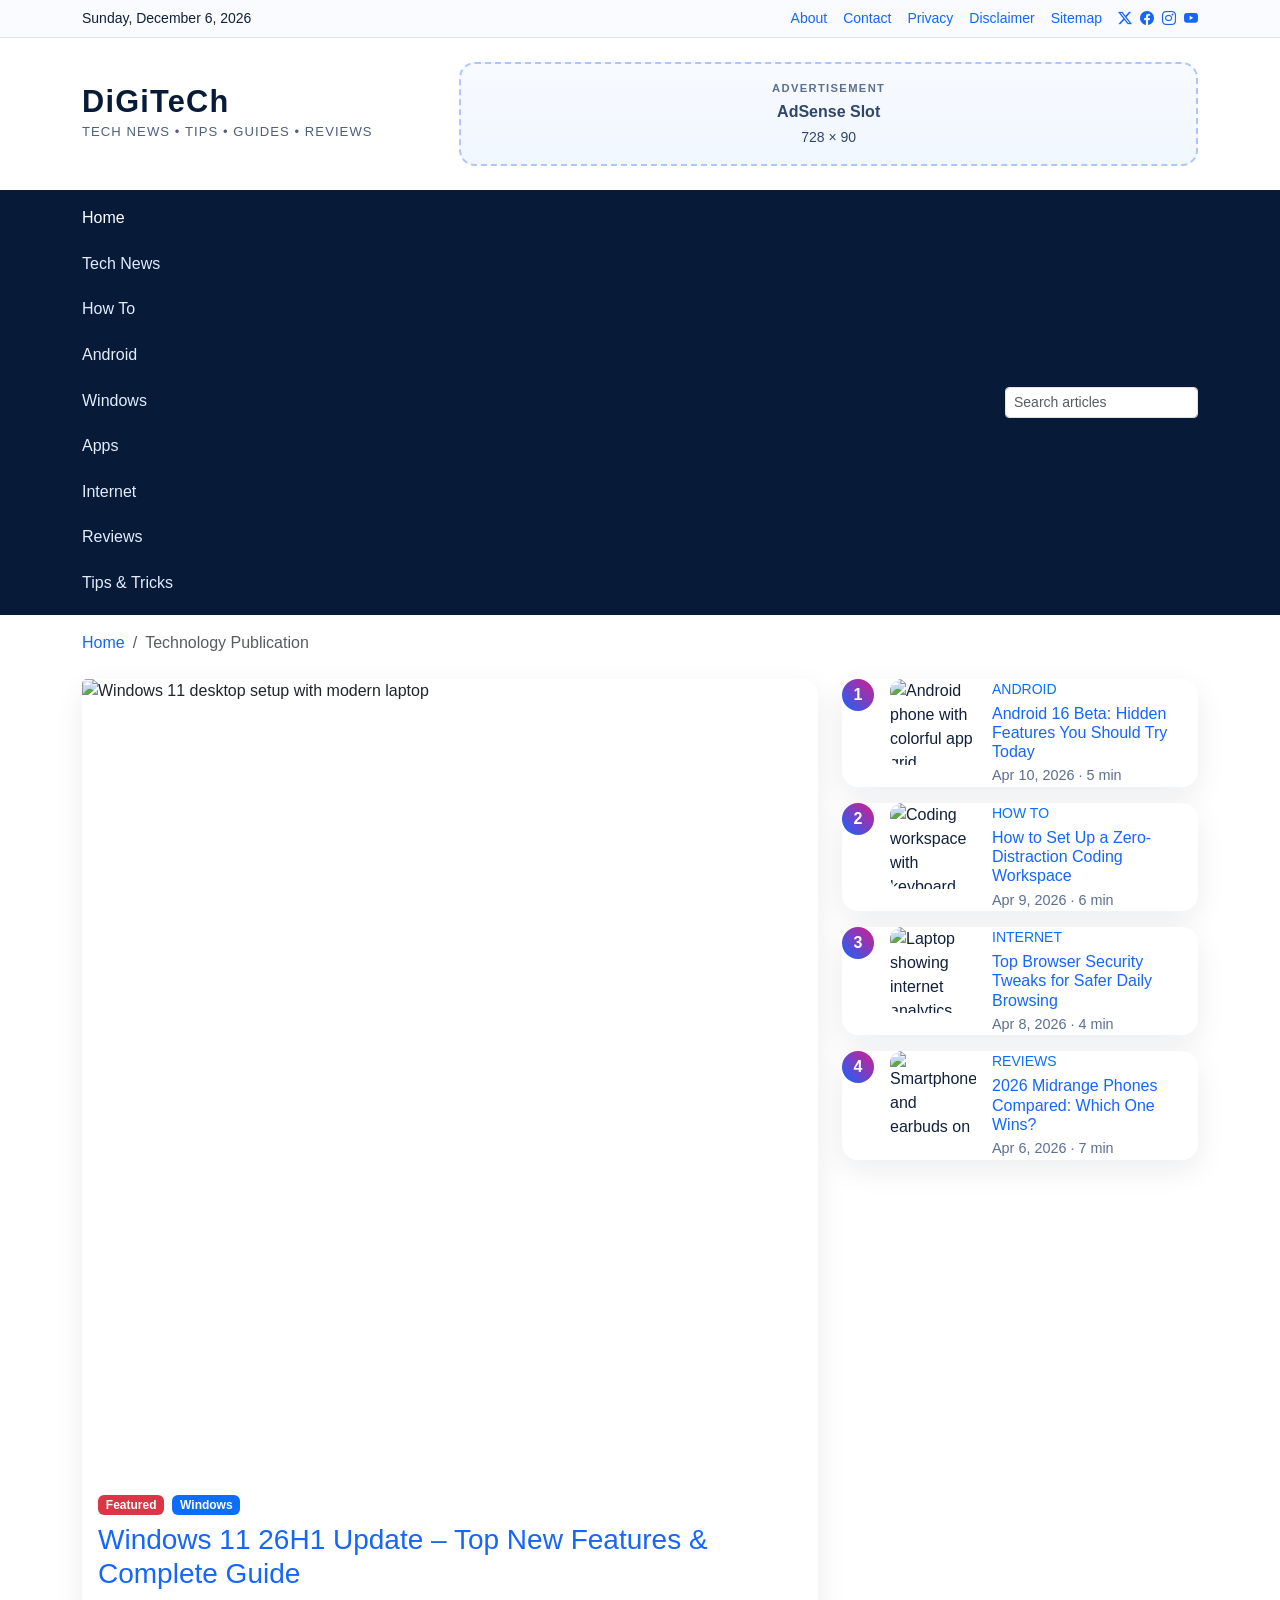
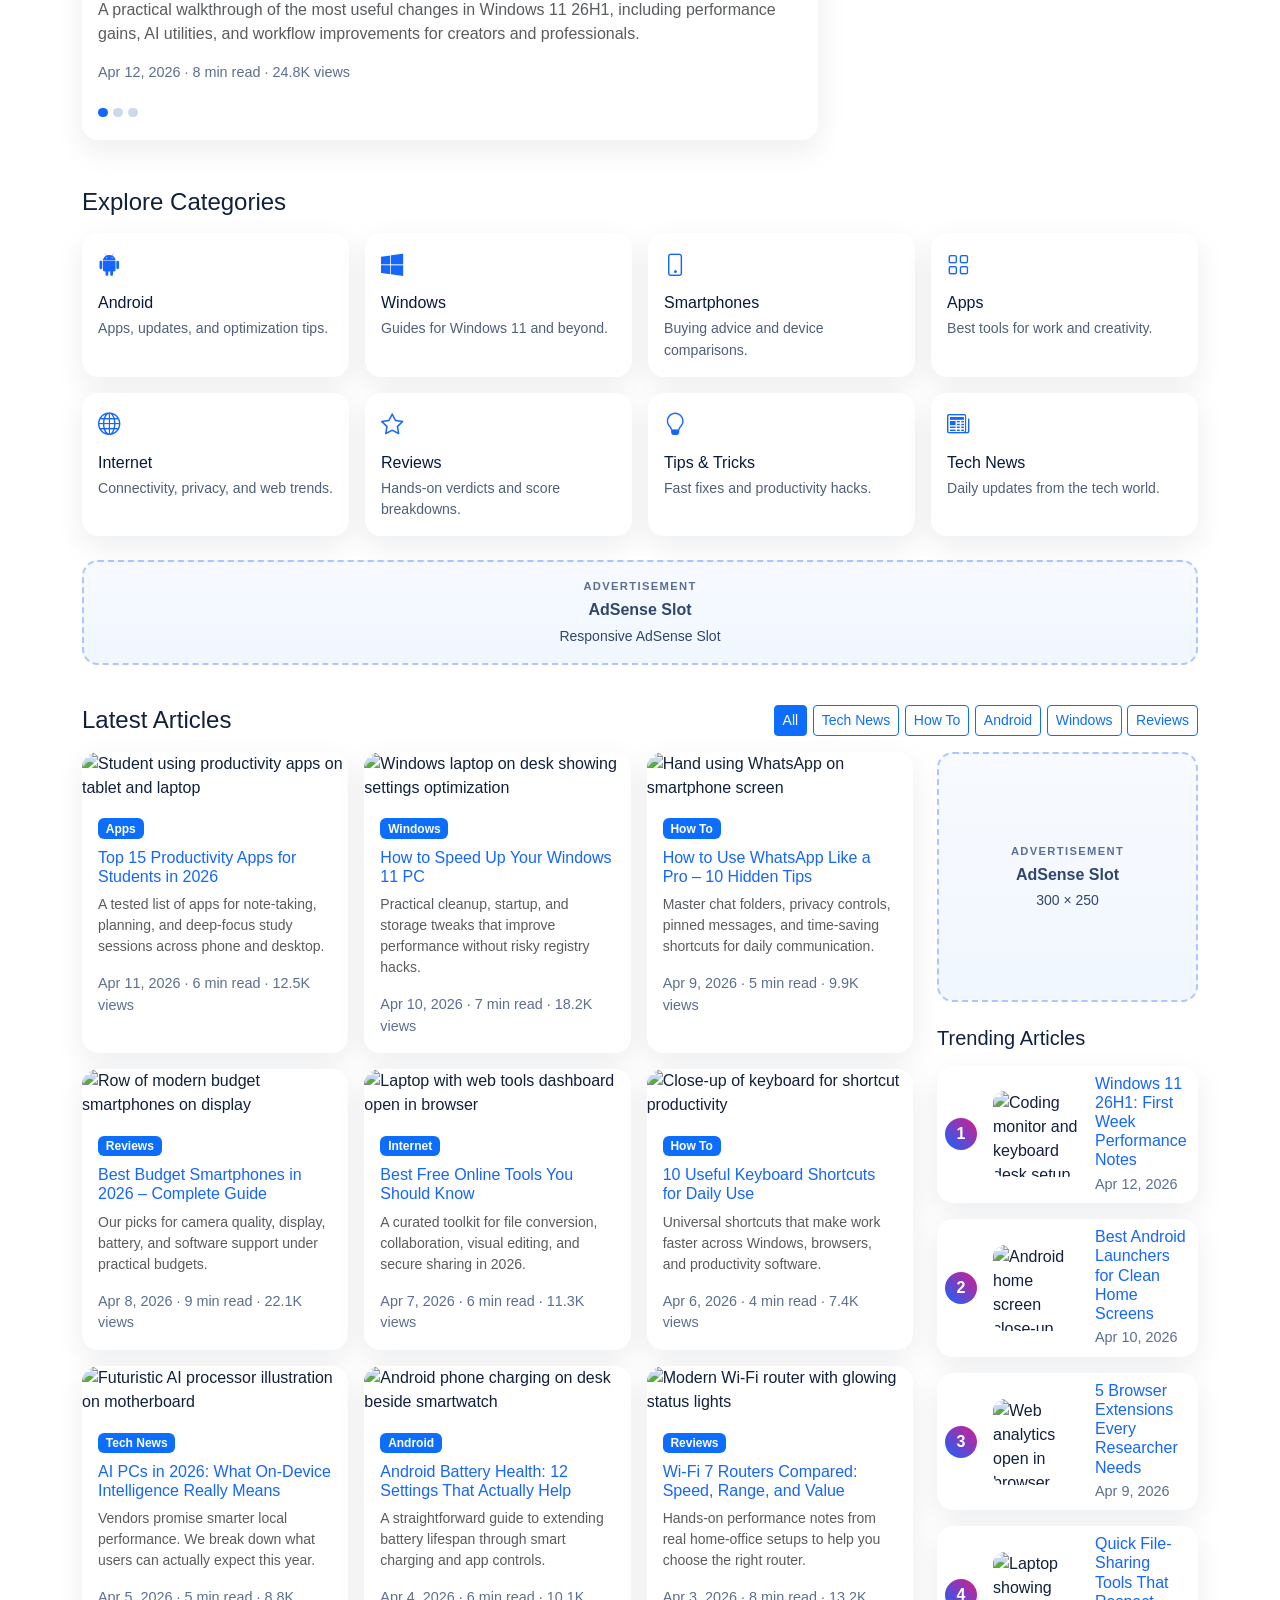
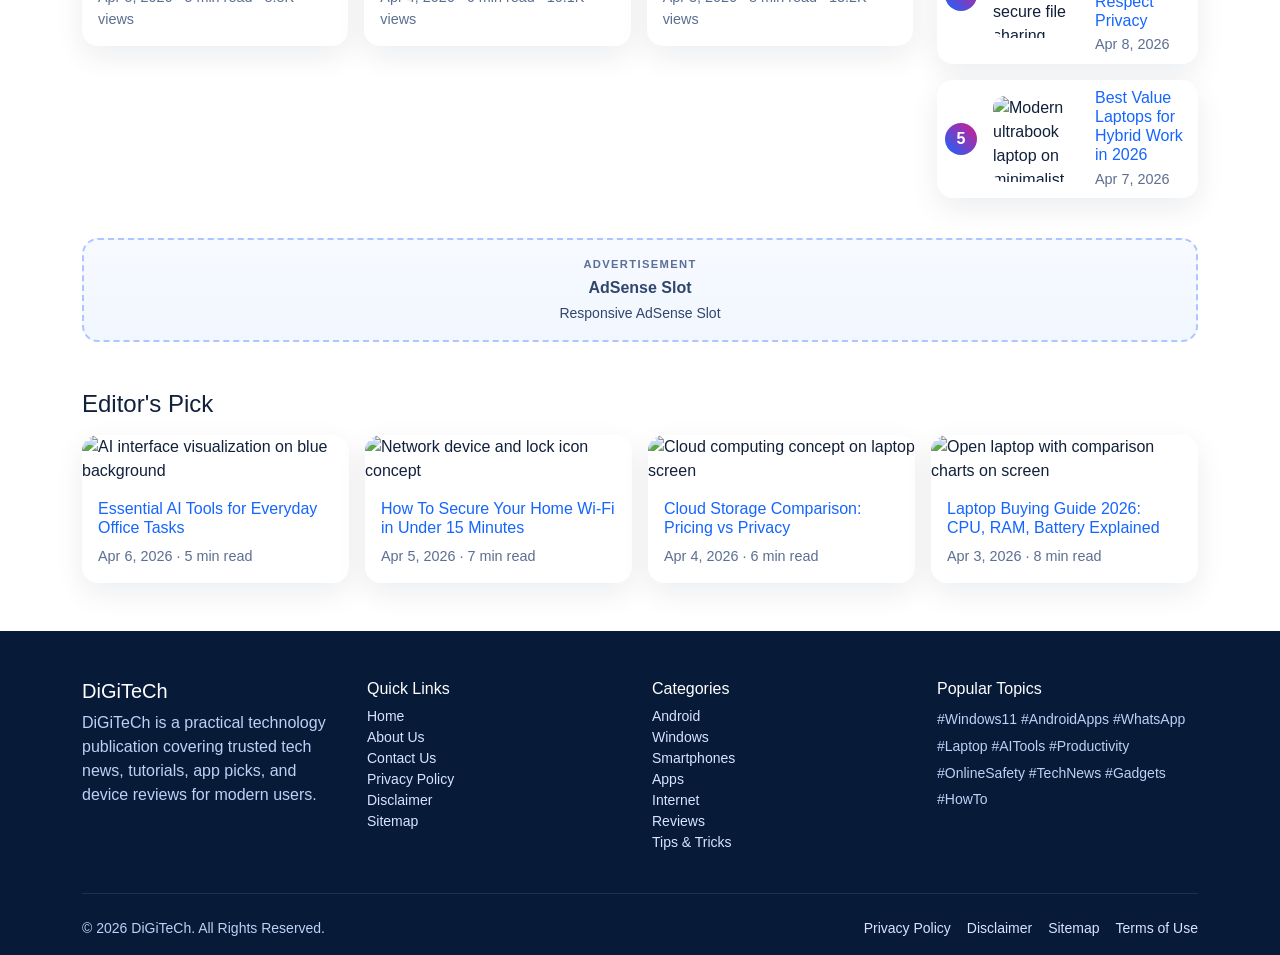
==== commit ccc85c80: "Build production-ready DiGiTeCh static homepage and core pages Co-authored-by: shamserchand1 <396942" ====
--- a/index.html
+++ b/index.html
@@ -1,556 +1,309 @@
-<!DOCTYPE html>
+<!doctype html>
 <html lang="en">
 <head>
-  <meta charset="UTF-8" />
-  <meta name="viewport" content="width=device-width, initial-scale=1.0" />
-  <title>Portfolio of Shamserchand1</title>
-  <!-- AOS CSS for on-scroll animations -->
-  <link rel="stylesheet" href="https://unpkg.com/aos@2.3.1/dist/aos.css" />
-  <style>
-    /* RESET and Global Styles */
-    * { margin: 0; padding: 0; box-sizing: border-box; }
-    body {
-      font-family: 'Helvetica Neue', Arial, sans-serif;
-      line-height: 1.6;
-      color: #ddd;
-      background: #111;
-      overflow-x: hidden;
+  <meta charset="utf-8">
+  <meta name="viewport" content="width=device-width, initial-scale=1">
+  <title>DiGiTeCh | Tech News, Tips, Guides & Reviews</title>
+  <meta name="description" content="DiGiTeCh delivers the latest technology news, practical how-to guides, app recommendations, and in-depth reviews.">
+  <link rel="canonical" href="https://shamserchand1.github.io/Myproject/">
+  <meta name="robots" content="index, follow">
+
+  <meta property="og:type" content="website">
+  <meta property="og:title" content="DiGiTeCh | Tech News, Tips, Guides & Reviews">
+  <meta property="og:description" content="A modern technology publication covering news, how-to tutorials, Android, Windows, apps, internet, and reviews.">
+  <meta property="og:url" content="https://shamserchand1.github.io/Myproject/">
+  <meta property="og:image" content="https://images.unsplash.com/photo-1518770660439-4636190af475?auto=format&fit=crop&w=1200&q=80">
+
+  <meta name="twitter:card" content="summary_large_image">
+  <meta name="twitter:title" content="DiGiTeCh | Tech News, Tips, Guides & Reviews">
+  <meta name="twitter:description" content="Read practical tech updates, guides, and product reviews on DiGiTeCh.">
+  <meta name="twitter:image" content="https://images.unsplash.com/photo-1518770660439-4636190af475?auto=format&fit=crop&w=1200&q=80">
+
+  <link href="https://cdn.jsdelivr.net/npm/bootstrap@5.3.3/dist/css/bootstrap.min.css" rel="stylesheet" integrity="sha384-QWTKZyjpPEjISv5WaRU9OFeRpok6YctnYmDr5pNlyT2bRjXh0JMhjY6hW+ALEwIH" crossorigin="anonymous">
+  <link href="https://cdn.jsdelivr.net/npm/bootstrap-icons@1.11.3/font/bootstrap-icons.css" rel="stylesheet">
+  <link href="assets/css/style.css" rel="stylesheet">
+
+  <script type="application/ld+json">
+  {
+    "@context": "https://schema.org",
+    "@type": "WebSite",
+    "name": "DiGiTeCh",
+    "url": "https://shamserchand1.github.io/Myproject/",
+    "description": "Technology publication for news, guides, tips, and reviews.",
+    "potentialAction": {
+      "@type": "SearchAction",
+      "target": "https://shamserchand1.github.io/Myproject/?q={search_term_string}",
+      "query-input": "required name=search_term_string"
     }
-    a { text-decoration: none; color: inherit; }
-    
-    /* Particles Background */
-    #particles-js {
-      position: fixed;
-      top: 0; left: 0;
-      width: 100%;
-      height: 100%;
-      z-index: -2;
-      background: #111;
-    }
-    
-    /* HEADER & NAVIGATION */
-    header {
-      background: rgba(0,0,0,0.85);
-      padding: 15px 30px;
-      position: fixed;
-      top: 0; left: 0; right: 0;
-      z-index: 1000;
-      display: flex;
-      align-items: center;
-      justify-content: space-between;
-    }
-    header .logo {
-      font-size: 24px;
-      font-weight: bold;
-      letter-spacing: 1px;
-    }
-    nav.desktop-nav ul {
-      list-style: none;
-      display: flex;
-    }
-    nav.desktop-nav ul li { margin-left: 20px; }
-    nav.desktop-nav ul li a {
-      color: #fff;
-      font-size: 16px;
-      transition: color 0.3s;
-    }
-    nav.desktop-nav ul li a:hover { color: #f39c12; }
-    /* Hamburger for Mobile */
-    #hamburger {
-      display: none;
-      flex-direction: column;
-      cursor: pointer;
-    }
-    #hamburger span {
-      height: 3px;
-      width: 25px;
-      background: #fff;
-      margin: 4px 0;
-      transition: all 0.3s;
-    }
-    /* Mobile Navigation Overlay */
-    .mobile-nav {
-      position: fixed;
-      top: 0; left: 0;
-      width: 100%;
-      height: 100%;
-      background: rgba(0,0,0,0.95);
-      display: none;
-      flex-direction: column;
-      align-items: center;
-      justify-content: center;
-      z-index: 999;
-    }
-    .mobile-nav.active { display: flex; }
-    .mobile-nav ul {
-      list-style: none;
-      text-align: center;
-    }
-    .mobile-nav ul li { margin: 20px 0; }
-    .mobile-nav ul li a {
-      color: #fff;
-      font-size: 24px;
-      transition: color 0.3s;
-    }
-    .mobile-nav ul li a:hover { color: #f39c12; }
-    
-    /* MAIN CONTENT */
-    #main-content {
-      padding: 100px 20px 40px;
-      max-width: 1200px;
-      margin: 0 auto;
-    }
-    section { margin-bottom: 60px; }
-    section h2 {
-      font-size: 32px;
-      margin-bottom: 20px;
-      color: #f39c12;
-      border-bottom: 2px solid #f39c12;
-      display: inline-block;
-      padding-bottom: 5px;
-    }
-    
-    /* HERO SECTION (Redesigned) */
-    #hero {
-      position: relative;
-      padding: 160px 20px 100px;
-      text-align: center;
-    }
-    /* Simplified Profile Container */
-    .profile-container {
-      max-width: 600px;
-      margin: 0 auto;
-      padding: 30px;
-      background: rgba(0, 0, 0, 0.75);
-      border-radius: 12px;
-      box-shadow: 0 4px 20px rgba(0,0,0,0.7);
-    }
-    .profile-container .profile-image {
-      margin-bottom: 20px;
-      text-align: center;
-    }
-    .profile-container .profile-image img {
-      width: 150px;
-      height: 150px;
-      border-radius: 50%;
-      border: 4px solid #f39c12;
-    }
-    .profile-container .profile-image .profile-tagline {
-      font-size: 18px;
-      color: #ccc;
-      margin-top: 10px;
-    }
-    .profile-container .profile-info {
-      margin-bottom: 20px;
-      text-align: center;
-    }
-    .profile-container .profile-info h2 {
-      font-size: 28px;
-      margin-bottom: 10px;
-      color: #f39c12;
-    }
-    .profile-container .profile-info p {
-      font-size: 16px;
-      color: #eee;
-    }
-    .profile-container .cta-btn {
-      background: #f39c12;
-      color: #fff;
-      padding: 12px 30px;
-      font-size: 20px;
-      border: none;
-      border-radius: 5px;
-      cursor: pointer;
-      transition: background 0.3s, transform 0.3s;
-    }
-    .profile-container .cta-btn:hover {
-      background: #e67e22;
-      transform: scale(1.05);
-    }
-    
-    /* ABOUT ME SECTION */
-    #about {
-      background: rgba(0, 0, 0, 0.85);
-      padding: 40px 20px;
-      border-radius: 8px;
-      margin-bottom: 60px;
-    }
-    #about p {
-      background: #f39c12;
-      color: #fff;
-      padding: 20px;
-      line-height: 1.5;
-    }
-    
-    /* PROJECTS SECTION */
-    #projects .project-grid {
-      display: grid;
-      grid-template-columns: repeat(auto-fit, minmax(300px, 1fr));
-      gap: 20px;
-    }
-    .project-card {
-      background: #222;
-      border: 1px solid #333;
-      border-radius: 5px;
-      overflow: hidden;
-      transition: transform 0.3s;
-    }
-    .project-card:hover { transform: scale(1.03); }
-    .project-card img {
-      width: 100%;
-      height: 200px;
-      object-fit: cover;
-    }
-    .project-card .project-info {
-      padding: 15px;
-      color: #ccc;
-    }
-    .project-card .project-info h3 {
-      margin-bottom: 10px;
-      font-size: 20px;
-      color: #f39c12;
-    }
-    .project-card .project-info p { font-size: 14px; }
-    
-    /* ACHIEVEMENTS SECTION (Grid Layout) */
-    #achievements .achievement-list {
-      display: grid;
-      grid-template-columns: repeat(auto-fit, minmax(200px, 1fr));
-      gap: 20px;
-      margin-top: 20px;
-    }
-    .achievement {
-      background: #f39c12;
-      color: #fff;
-      padding: 20px;
-      border-radius: 5px;
-      text-align: center;
-    }
-    .achievement h3 { font-size: 32px; margin-bottom: 10px; }
-    .achievement p { font-size: 16px; }
-    
-    /* TESTIMONIALS SECTION */
-    #testimonials .testimonial-slider {
-      display: grid;
-      grid-template-columns: repeat(auto-fit, minmax(300px, 1fr));
-      gap: 20px;
-      padding-bottom: 10px;
-    }
-    .testimonial {
-      background: #222;
-      border: 1px solid #333;
-      border-radius: 5px;
-      padding: 20px;
-      color: #ccc;
-    }
-    .testimonial p { font-size: 16px; margin-bottom: 10px; }
-    .testimonial .author { font-weight: bold; color: #f39c12; }
-    
-    /* CONTACT SECTION */
-    #contact form {
-      max-width: 600px;
-      margin: auto;
-      display: flex;
-      flex-direction: column;
-      background: rgba(255,255,255,0.05);
-      padding: 30px;
-      border-radius: 8px;
-    }
-    #contact form input,
-    #contact form textarea {
-      padding: 12px;
-      margin-bottom: 15px;
-      border: 1px solid #444;
-      border-radius: 5px;
-      font-size: 16px;
-      background: #222;
-      color: #fff;
-    }
-    #contact form button {
-      background: #f39c12;
-      color: #fff;
-      padding: 12px;
-      border: none;
-      font-size: 18px;
-      border-radius: 5px;
-      cursor: pointer;
-      transition: background 0.3s;
-    }
-    #contact form button:hover { background: #e67e22; }
-    
-    /* FOOTER */
-    footer {
-      background: #111;
-      color: #aaa;
-      text-align: center;
-      padding: 20px;
-      margin-top: 40px;
-    }
-    footer p { font-size: 14px; }
-    
-    /* AOS (Animate On Scroll) styling */
-    [data-aos] { opacity: 0; transition-property: opacity, transform; }
-    
-    /* MOBILE STYLES */
-    @media (max-width: 768px) {
-      nav.desktop-nav { display: none; }
-      #hamburger { display: flex; }
-      #main-content { padding-top: 120px; }
-      .profile-container { padding: 20px; }
-      .profile-container .profile-info { text-align: center; }
-    }
-  </style>
+  }
+  </script>
 </head>
 <body>
-  <!-- Particles Background -->
-  <div id="particles-js"></div>
-  
-  <!-- Header -->
-  <header data-aos="fade-down">
-    <div class="logo" id="profile-name">Loading...</div>
-    <nav class="desktop-nav">
-      <ul>
-        <li><a href="#hero">Home</a></li>
-        <li><a href="#about">About</a></li>
-        <li><a href="#projects">Projects</a></li>
-        <li><a href="#achievements">Achievements</a></li>
-        <li><a href="#testimonials">Testimonials</a></li>
-        <li><a href="#contact">Contact</a></li>
-      </ul>
+  <a class="skip-link" href="#main-content">Skip to main content</a>
+
+  <header>
+    <div class="utility-bar border-bottom py-2">
+      <div class="container d-flex flex-wrap justify-content-between align-items-center gap-2">
+        <p class="mb-0 small" id="current-date" aria-live="polite">Loading date...</p>
+        <div class="d-flex flex-wrap align-items-center gap-3 small">
+          <a href="pages/about.html">About</a>
+          <a href="pages/contact.html">Contact</a>
+          <a href="pages/privacy-policy.html">Privacy</a>
+          <a href="pages/disclaimer.html">Disclaimer</a>
+          <a href="pages/sitemap.html">Sitemap</a>
+          <div class="social-links d-flex gap-2" aria-label="Social media links">
+            <a href="#" aria-label="Follow us on X"><i class="bi bi-twitter-x"></i></a>
+            <a href="#" aria-label="Follow us on Facebook"><i class="bi bi-facebook"></i></a>
+            <a href="#" aria-label="Follow us on Instagram"><i class="bi bi-instagram"></i></a>
+            <a href="#" aria-label="Follow us on YouTube"><i class="bi bi-youtube"></i></a>
+          </div>
+        </div>
+      </div>
+    </div>
+
+    <div class="brand-header py-4">
+      <div class="container">
+        <div class="row g-3 align-items-center">
+          <div class="col-lg-4">
+            <p class="logo-mark mb-1">DiGiTeCh</p>
+            <p class="tagline mb-0">TECH NEWS • TIPS • GUIDES • REVIEWS</p>
+          </div>
+          <div class="col-lg-8">
+            <div class="ad-slot ad-slot-horizontal ad-slot-responsive" aria-label="Advertisement placeholder">
+              <span class="ad-label">ADVERTISEMENT</span>
+              <strong>AdSense Slot</strong>
+              <small>728 × 90</small>
+            </div>
+          </div>
+        </div>
+      </div>
+    </div>
+
+    <nav class="navbar primary-nav sticky-top" aria-label="Primary">
+      <div class="container">
+        <ul class="navbar-nav nav-scroll me-lg-3 mb-2 mb-lg-0">
+          <li class="nav-item"><a class="nav-link active" href="index.html">Home</a></li>
+          <li class="nav-item"><a class="nav-link" href="#latest-articles">Tech News</a></li>
+          <li class="nav-item"><a class="nav-link" href="#latest-articles">How To</a></li>
+          <li class="nav-item"><a class="nav-link" href="#latest-articles">Android</a></li>
+          <li class="nav-item"><a class="nav-link" href="#latest-articles">Windows</a></li>
+          <li class="nav-item"><a class="nav-link" href="#latest-articles">Apps</a></li>
+          <li class="nav-item"><a class="nav-link" href="#latest-articles">Internet</a></li>
+          <li class="nav-item"><a class="nav-link" href="#latest-articles">Reviews</a></li>
+          <li class="nav-item"><a class="nav-link" href="#latest-articles">Tips &amp; Tricks</a></li>
+        </ul>
+        <form class="d-none d-lg-flex ms-auto" role="search" aria-label="Desktop article search">
+          <label for="searchInputDesktop" class="visually-hidden">Search articles</label>
+          <input id="searchInputDesktop" class="form-control form-control-sm" type="search" placeholder="Search articles" aria-label="Search articles">
+        </form>
+      </div>
+      <div class="container d-lg-none pb-3">
+        <form role="search" aria-label="Mobile article search">
+          <label for="searchInputMobile" class="visually-hidden">Search articles</label>
+          <input id="searchInputMobile" class="form-control form-control-sm" type="search" placeholder="Search articles">
+        </form>
+      </div>
     </nav>
-    <!-- Hamburger for Mobile -->
-    <div id="hamburger">
-      <span></span>
-      <span></span>
-      <span></span>
+  </header>
+
+  <main id="main-content">
+    <div class="container mt-3" aria-label="Breadcrumb">
+      <nav>
+        <ol class="breadcrumb mb-0">
+          <li class="breadcrumb-item"><a href="index.html">Home</a></li>
+          <li class="breadcrumb-item active" aria-current="page">Technology Publication</li>
+        </ol>
+      </nav>
     </div>
-  </header>
-  
-  <!-- Mobile Navigation Overlay -->
-  <div class="mobile-nav" id="mobile-nav" data-aos="fade-up">
-    <ul>
-      <li><a href="#hero" onclick="toggleMobileNav()">Home</a></li>
-      <li><a href="#about" onclick="toggleMobileNav()">About</a></li>
-      <li><a href="#projects" onclick="toggleMobileNav()">Projects</a></li>
-      <li><a href="#achievements" onclick="toggleMobileNav()">Achievements</a></li>
-      <li><a href="#testimonials" onclick="toggleMobileNav()">Testimonials</a></li>
-      <li><a href="#contact" onclick="toggleMobileNav()">Contact</a></li>
-    </ul>
-  </div>
-  
-  <!-- Main Content -->
-  <div id="main-content">
-    <!-- Redesigned Hero Section with Profile Container -->
-    <section id="hero" data-aos="fade-up">
-      <div class="profile-container" data-aos="fade-up">
-        <div class="profile-image" data-aos="zoom-in">
-          <img id="profile-img" src="" alt="Profile Picture" />
-          <p class="profile-tagline">Building elegant digital experiences</p>
-        </div>
-        <div class="profile-info" data-aos="fade-up" data-aos-delay="150">
-          <h2 id="real-name-text">Loading...</h2>
-          <p id="professional-bio">
-            I'm <strong id="real-name-detail">Loading...</strong>, a seasoned web designer and developer with expertise in both front-end and back-end technologies. I deliver refined, innovative solutions that drive success and elevate digital experiences.
-          </p>
-        </div>
-        <button class="cta-btn" data-aos="fade-up" onclick="document.getElementById('contact').scrollIntoView({behavior:'smooth'})">Get In Touch</button>
-      </div>
-    </section>
-    
-    <!-- About Me Section -->
-    <section id="about" data-aos="fade-up">
-      <h2>About Me</h2>
-      <p><strong>Name:</strong>&nbsp<span id="real-name-text1">Loading...</span></p>
-      <p><strong>Date of Birth:</strong> 26 December 1996</p>
-      <p><strong>Location:</strong> Nepal, Baitadi District</p>
-      <p>
-        I am a visionary developer and creative thinker with a passion for crafting elegant digital experiences. Hailing from the scenic landscapes of Nepal, my journey began in Baitadi District where I nurtured a love for technology and innovation. Recognized for my forward-thinking approach and award-winning projects, I blend artistic flair with technical expertise to transform ideas into captivating digital realities. Whether it's exploring new technologies or immersing myself in local culture, I continually strive to push the boundaries of design and development.
-      </p>
-    </section>
-    
-    <!-- Projects Section -->
-    <section id="projects" data-aos="fade-up">
-      <h2>Projects</h2>
-      <div class="project-grid">
-        <div class="project-card" data-aos="zoom-in">
-          <img src="https://images.unsplash.com/photo-1507842217343-583bb7270b66?crop=entropy&cs=tinysrgb&fit=max&fm=jpg&q=80&w=400&h=300" alt="Responsive Website" />
-          <div class="project-info">
-            <h3>Responsive Website</h3>
-            <p>Developed a fully responsive site for a cutting-edge startup.</p>
-          </div>
-        </div>
-        <div class="project-card" data-aos="zoom-in" data-aos-delay="150">
-          <img src="https://images.unsplash.com/photo-1522202176988-66273c2fd55f?crop=entropy&cs=tinysrgb&fit=max&fm=jpg&q=80&w=400&h=300" alt="Interactive Web App" />
-          <div class="project-info">
-            <h3>Interactive Web App</h3>
-            <p>Created an engaging application with seamless user interactions.</p>
-          </div>
-        </div>
-        <div class="project-card" data-aos="zoom-in" data-aos-delay="300">
-          <img src="https://images.unsplash.com/photo-1519389950473-47ba0277781c?crop=entropy&cs=tinysrgb&fit=max&fm=jpg&q=80&w=400&h=300" alt="E-commerce Platform" />
-          <div class="project-info">
-            <h3>E-commerce Platform</h3>
-            <p>Built a user-friendly e-commerce site for a retail brand.</p>
-          </div>
-        </div>
-      </div>
-    </section>
-    
-    <!-- Achievements Section -->
-    <section id="achievements" data-aos="fade-up">
-      <h2>Achievements</h2>
-      <div class="achievement-list">
-        <div class="achievement" data-aos="fade-up">
-          <h3>5+</h3>
-          <p>Years Experience</p>
-        </div>
-        <div class="achievement" data-aos="fade-up" data-aos-delay="100">
-          <h3>150+</h3>
-          <p>Projects Delivered</p>
-        </div>
-        <div class="achievement" data-aos="fade-up" data-aos-delay="200">
-          <h3>80+</h3>
-          <p>Satisfied Clients</p>
-        </div>
-        <div class="achievement" data-aos="fade-up" data-aos-delay="300">
-          <h3>10</h3>
-          <p>Industry Awards</p>
-        </div>
-      </div>
-    </section>
-    
-    <!-- Testimonials Section -->
-    <section id="testimonials" data-aos="fade-up">
-      <h2>Testimonials</h2>
-      <div class="testimonial-slider">
-        <div class="testimonial" data-aos="fade-up">
-          <p>"Shamserchand1's creativity and technical prowess transformed our digital presence. Our website now exudes elegance and functionality!"</p>
-          <div class="author">– John Doe, CEO, Acme Corp</div>
-        </div>
-        <div class="testimonial" data-aos="fade-up" data-aos-delay="150">
-          <p>"Innovative, professional, and timely – our online platform has seen remarkable improvements thanks to his expertise."</p>
-          <div class="author">– Jane Smith, CTO, Global Tech</div>
-        </div>
-        <div class="testimonial" data-aos="fade-up" data-aos-delay="300">
-          <p>"Working with Shamserchand1 was a game changer. His refined design approach exceeded our expectations."</p>
-          <div class="author">– Alice Johnson, Founder, Innovate Inc.</div>
-        </div>
-      </div>
-    </section>
-    
-    <!-- Contact Section -->
-    <section id="contact" data-aos="fade-up">
-      <h2>Contact Me</h2>
-      <form onsubmit="submitForm(event)">
-        <input type="text" id="name" name="name" placeholder="Your Name" required />
-        <input type="email" id="email" name="email" placeholder="Your Email" required />
-        <textarea id="message" name="message" placeholder="Your Message" rows="5" required></textarea>
-        <button type="submit">Send Message</button>
-      </form>
-    </section>
-  </div>
-  
-  <!-- Footer -->
-  <footer data-aos="fade-up">
-    <p>&copy; 2025 <span id="footer-name">Shamserchand1</span>. All Rights Reserved.</p>
+
+    <section class="hero-section py-4">
+      <div class="container">
+        <div class="row g-4">
+          <article class="col-lg-8">
+            <div class="card hero-feature h-100">
+              <img src="https://images.unsplash.com/photo-1517336714739-489689fd1ca8?auto=format&fit=crop&w=1400&q=80" class="card-img-top" alt="Windows 11 desktop setup with modern laptop" loading="lazy" width="1400" height="800">
+              <div class="card-body">
+                <p class="mb-2 d-flex gap-2 flex-wrap">
+                  <span class="badge text-bg-danger">Featured</span>
+                  <span class="badge text-bg-primary">Windows</span>
+                </p>
+                <h1 class="h3 mb-2"><a href="#latest-articles">Windows 11 26H1 Update – Top New Features &amp; Complete Guide</a></h1>
+                <p class="text-muted">A practical walkthrough of the most useful changes in Windows 11 26H1, including performance gains, AI utilities, and workflow improvements for creators and professionals.</p>
+                <p class="meta mb-0"><span>Apr 12, 2026</span> · <span>8 min read</span> · <span>24.8K views</span></p>
+              </div>
+              <div class="card-footer bg-transparent border-0 pt-0 pb-3 px-3">
+                <div class="slider-dots" aria-label="Hero slider indicators">
+                  <span class="active"></span><span></span><span></span>
+                </div>
+              </div>
+            </div>
+          </article>
+          <div class="col-lg-4">
+            <div class="secondary-list d-grid gap-3">
+              <article class="secondary-item d-flex gap-3">
+                <span class="rank">1</span>
+                <img src="https://images.unsplash.com/photo-1511707171634-5f897ff02aa9?auto=format&fit=crop&w=300&q=80" alt="Android phone with colorful app grid" loading="lazy" width="96" height="96">
+                <div>
+                  <p class="small text-uppercase text-primary mb-1">Android</p>
+                  <h2 class="h6 mb-1"><a href="#latest-articles">Android 16 Beta: Hidden Features You Should Try Today</a></h2>
+                  <p class="meta mb-0">Apr 10, 2026 · 5 min</p>
+                </div>
+              </article>
+              <article class="secondary-item d-flex gap-3">
+                <span class="rank">2</span>
+                <img src="https://images.unsplash.com/photo-1498050108023-c5249f4df085?auto=format&fit=crop&w=300&q=80" alt="Coding workspace with keyboard and monitor" loading="lazy" width="96" height="96">
+                <div>
+                  <p class="small text-uppercase text-primary mb-1">How To</p>
+                  <h2 class="h6 mb-1"><a href="#latest-articles">How to Set Up a Zero-Distraction Coding Workspace</a></h2>
+                  <p class="meta mb-0">Apr 9, 2026 · 6 min</p>
+                </div>
+              </article>
+              <article class="secondary-item d-flex gap-3">
+                <span class="rank">3</span>
+                <img src="https://images.unsplash.com/photo-1480694313141-fce5e697ee25?auto=format&fit=crop&w=300&q=80" alt="Laptop showing internet analytics dashboard" loading="lazy" width="96" height="96">
+                <div>
+                  <p class="small text-uppercase text-primary mb-1">Internet</p>
+                  <h2 class="h6 mb-1"><a href="#latest-articles">Top Browser Security Tweaks for Safer Daily Browsing</a></h2>
+                  <p class="meta mb-0">Apr 8, 2026 · 4 min</p>
+                </div>
+              </article>
+              <article class="secondary-item d-flex gap-3">
+                <span class="rank">4</span>
+                <img src="https://images.unsplash.com/photo-1527443195645-1133f7f28990?auto=format&fit=crop&w=300&q=80" alt="Smartphone and earbuds on a desk" loading="lazy" width="96" height="96">
+                <div>
+                  <p class="small text-uppercase text-primary mb-1">Reviews</p>
+                  <h2 class="h6 mb-1"><a href="#latest-articles">2026 Midrange Phones Compared: Which One Wins?</a></h2>
+                  <p class="meta mb-0">Apr 6, 2026 · 7 min</p>
+                </div>
+              </article>
+            </div>
+          </div>
+        </div>
+      </div>
+    </section>
+
+    <section class="py-4">
+      <div class="container">
+        <h2 class="h4 mb-3">Explore Categories</h2>
+        <div class="row g-3">
+          <div class="col-6 col-md-3"><a class="category-card" href="#latest-articles"><i class="bi bi-android2"></i><h3>Android</h3><p>Apps, updates, and optimization tips.</p></a></div>
+          <div class="col-6 col-md-3"><a class="category-card" href="#latest-articles"><i class="bi bi-windows"></i><h3>Windows</h3><p>Guides for Windows 11 and beyond.</p></a></div>
+          <div class="col-6 col-md-3"><a class="category-card" href="#latest-articles"><i class="bi bi-phone"></i><h3>Smartphones</h3><p>Buying advice and device comparisons.</p></a></div>
+          <div class="col-6 col-md-3"><a class="category-card" href="#latest-articles"><i class="bi bi-grid"></i><h3>Apps</h3><p>Best tools for work and creativity.</p></a></div>
+          <div class="col-6 col-md-3"><a class="category-card" href="#latest-articles"><i class="bi bi-globe"></i><h3>Internet</h3><p>Connectivity, privacy, and web trends.</p></a></div>
+          <div class="col-6 col-md-3"><a class="category-card" href="#latest-articles"><i class="bi bi-star"></i><h3>Reviews</h3><p>Hands-on verdicts and score breakdowns.</p></a></div>
+          <div class="col-6 col-md-3"><a class="category-card" href="#latest-articles"><i class="bi bi-lightbulb"></i><h3>Tips &amp; Tricks</h3><p>Fast fixes and productivity hacks.</p></a></div>
+          <div class="col-6 col-md-3"><a class="category-card" href="#latest-articles"><i class="bi bi-newspaper"></i><h3>Tech News</h3><p>Daily updates from the tech world.</p></a></div>
+        </div>
+      </div>
+    </section>
+
+    <section class="container pb-4">
+      <div class="ad-slot ad-slot-horizontal ad-slot-responsive" aria-label="Advertisement placeholder">
+        <span class="ad-label">ADVERTISEMENT</span>
+        <strong>AdSense Slot</strong>
+        <small>Responsive AdSense Slot</small>
+      </div>
+    </section>
+
+    <section id="latest-articles" class="py-3">
+      <div class="container">
+        <div class="d-flex flex-wrap justify-content-between align-items-center gap-3 mb-3">
+          <h2 class="h4 mb-0">Latest Articles</h2>
+          <div class="filters" role="tablist" aria-label="Filter latest articles by category">
+            <button class="btn btn-sm btn-outline-primary active" data-filter="All" aria-pressed="true">All</button>
+            <button class="btn btn-sm btn-outline-primary" data-filter="Tech News" aria-pressed="false">Tech News</button>
+            <button class="btn btn-sm btn-outline-primary" data-filter="How To" aria-pressed="false">How To</button>
+            <button class="btn btn-sm btn-outline-primary" data-filter="Android" aria-pressed="false">Android</button>
+            <button class="btn btn-sm btn-outline-primary" data-filter="Windows" aria-pressed="false">Windows</button>
+            <button class="btn btn-sm btn-outline-primary" data-filter="Reviews" aria-pressed="false">Reviews</button>
+          </div>
+        </div>
+        <div class="row g-4">
+          <div class="col-lg-9">
+            <div class="row g-3" id="articleGrid" aria-live="polite"></div>
+            <p id="noResults" class="alert alert-light border mt-3 d-none" role="status">No articles match your current filter or search. Try another keyword or category.</p>
+          </div>
+          <aside class="col-lg-3" aria-label="Sidebar with advertisement and trending articles">
+            <div class="ad-slot ad-slot-rectangle ad-slot-responsive mb-4">
+              <span class="ad-label">ADVERTISEMENT</span>
+              <strong>AdSense Slot</strong>
+              <small>300 × 250</small>
+            </div>
+            <div>
+              <h3 class="h5 mb-3">Trending Articles</h3>
+              <div id="trendingList" class="d-grid gap-3"></div>
+            </div>
+          </aside>
+        </div>
+      </div>
+    </section>
+
+    <section class="container py-4">
+      <div class="ad-slot ad-slot-horizontal ad-slot-responsive" aria-label="Advertisement placeholder">
+        <span class="ad-label">ADVERTISEMENT</span>
+        <strong>AdSense Slot</strong>
+        <small>Responsive AdSense Slot</small>
+      </div>
+    </section>
+
+    <section class="py-4">
+      <div class="container">
+        <h2 class="h4 mb-3">Editor's Pick</h2>
+        <div class="row g-3" id="editorsPick"></div>
+      </div>
+    </section>
+  </main>
+
+  <footer class="site-footer pt-5 pb-3 mt-4">
+    <div class="container">
+      <div class="row g-4">
+        <div class="col-md-6 col-lg-3">
+          <h2 class="h5 text-white">DiGiTeCh</h2>
+          <p class="mb-0">DiGiTeCh is a practical technology publication covering trusted tech news, tutorials, app picks, and device reviews for modern users.</p>
+        </div>
+        <div class="col-6 col-lg-3">
+          <h2 class="h6 text-white">Quick Links</h2>
+          <ul class="list-unstyled small">
+            <li><a href="index.html">Home</a></li>
+            <li><a href="pages/about.html">About Us</a></li>
+            <li><a href="pages/contact.html">Contact Us</a></li>
+            <li><a href="pages/privacy-policy.html">Privacy Policy</a></li>
+            <li><a href="pages/disclaimer.html">Disclaimer</a></li>
+            <li><a href="pages/sitemap.html">Sitemap</a></li>
+          </ul>
+        </div>
+        <div class="col-6 col-lg-3">
+          <h2 class="h6 text-white">Categories</h2>
+          <ul class="list-unstyled small">
+            <li><a href="#latest-articles">Android</a></li>
+            <li><a href="#latest-articles">Windows</a></li>
+            <li><a href="#latest-articles">Smartphones</a></li>
+            <li><a href="#latest-articles">Apps</a></li>
+            <li><a href="#latest-articles">Internet</a></li>
+            <li><a href="#latest-articles">Reviews</a></li>
+            <li><a href="#latest-articles">Tips &amp; Tricks</a></li>
+          </ul>
+        </div>
+        <div class="col-md-6 col-lg-3">
+          <h2 class="h6 text-white">Popular Topics</h2>
+          <p class="small mb-0 topic-tags">#Windows11 #AndroidApps #WhatsApp #Laptop #AITools #Productivity #OnlineSafety #TechNews #Gadgets #HowTo</p>
+        </div>
+      </div>
+      <hr class="border-secondary my-4">
+      <div class="d-flex flex-wrap justify-content-between gap-2 small">
+        <p class="mb-0">© <span id="year"></span> DiGiTeCh. All Rights Reserved.</p>
+        <p class="mb-0 d-flex gap-3 flex-wrap">
+          <a href="pages/privacy-policy.html">Privacy Policy</a>
+          <a href="pages/disclaimer.html">Disclaimer</a>
+          <a href="pages/sitemap.html">Sitemap</a>
+          <a href="#">Terms of Use</a>
+        </p>
+      </div>
+    </div>
   </footer>
-  
-  <!-- Scripts -->
-  <!-- Particles.js -->
-  <script src="https://cdn.jsdelivr.net/npm/particles.js@2.0.0/particles.min.js"></script>
-  <!-- AOS JS for on-scroll animations -->
-  <script src="https://unpkg.com/aos@2.3.1/dist/aos.js"></script>
-  <script>
-    // Initialize particles.js
-    particlesJS("particles-js", {
-      "particles": {
-        "number": { "value": 80, "density": { "enable": true, "value_area": 800 } },
-        "color": { "value": "#ffffff" },
-        "shape": { "type": "circle", "stroke": { "width": 0, "color": "#000" }, "polygon": { "nb_sides": 5 } },
-        "opacity": { "value": 0.5, "random": false },
-        "size": { "value": 3, "random": true },
-        "line_linked": { "enable": true, "distance": 150, "color": "#ffffff", "opacity": 0.4, "width": 1 },
-        "move": { "enable": true, "speed": 6, "direction": "none", "random": false, "straight": false, "out_mode": "out" }
-      },
-      "interactivity": {
-        "detect_on": "canvas",
-        "events": {
-          "onhover": { "enable": true, "mode": "repulse" },
-          "onclick": { "enable": true, "mode": "push" },
-          "resize": true
-        },
-        "modes": {
-          "grab": { "distance": 400, "line_linked": { "opacity": 1 } },
-          "bubble": { "distance": 400, "size": 40, "duration": 2, "opacity": 8 },
-          "repulse": { "distance": 100, "duration": 0.4 },
-          "push": { "particles_nb": 4 },
-          "remove": { "particles_nb": 2 }
-        }
-      },
-      "retina_detect": true
-    });
-    
-    // Initialize AOS
-    AOS.init({
-      once: true,
-      duration: 800,
-      easing: 'ease-in-out'
-    });
-    
-    // Mobile navigation toggle
-    const hamburger = document.getElementById('hamburger');
-    const mobileNav = document.getElementById('mobile-nav');
-    hamburger.addEventListener('click', () => {
-      mobileNav.classList.toggle('active');
-      hamburger.classList.toggle('open');
-    });
-    function toggleMobileNav() {
-      mobileNav.classList.remove('active');
-      hamburger.classList.remove('open');
-    }
-    
-    // Defer GitHub API call until window load event
-    window.addEventListener('load', () => {
-      fetch("https://api.github.com/users/shamserchand1")
-        .then(response => response.json())
-        .then(data => {
-          const realName = data.name ? data.name : data.login;
-          document.getElementById('profile-img').src = data.avatar_url;
-          document.getElementById('profile-name').textContent = realName;
-          document.getElementById('real-name-text').textContent = realName;
-          document.getElementById('real-name-text1').textContent = realName;
-          document.getElementById('real-name-detail').textContent = realName;
-          document.getElementById('footer-name').textContent = realName;
-        })
-        .catch(error => {
-          console.error('Error fetching GitHub data:', error);
-          const fallback = "Shamserchand1";
-          document.getElementById('profile-img').src = "https://via.placeholder.com/150";
-          document.getElementById('profile-name').textContent = fallback;
-          document.getElementById('real-name-text').textContent = fallback;
-          document.getElementById('real-name-detail').textContent = fallback;
-          document.getElementById('footer-name').textContent = fallback;
-        });
-    });
-    
-    // Form submission simulation
-    function submitForm(event) {
-      event.preventDefault();
-      alert("Thank you for your message. We'll be in touch soon!");
-      event.target.reset();
-    }
-  </script>
-  <!-- Additional CSS for hamburger animation -->
-  <style>
-    #hamburger.open span:nth-child(1) {
-      transform: translateY(7px) rotate(45deg);
-    }
-    #hamburger.open span:nth-child(2) {
-      opacity: 0;
-    }
-    #hamburger.open span:nth-child(3) {
-      transform: translateY(-7px) rotate(-45deg);
-    }
-  </style>
+
+  <script src="https://cdn.jsdelivr.net/npm/bootstrap@5.3.3/dist/js/bootstrap.bundle.min.js" integrity="sha384-YvpcrYf0tY3lHB60NNkmXc5s9fDVZLESaAA55NDzOxhy9GkcIdslK1eN7N6jIeHz" crossorigin="anonymous"></script>
+  <script src="assets/js/app.js" defer></script>
 </body>
 </html>
--- a/assets/css/style.css
+++ b/assets/css/style.css
@@ -0,0 +1,154 @@
+:root {
+  --dt-navy: #071a38;
+  --dt-blue: #1565ff;
+  --dt-magenta: #d81b8a;
+  --dt-bg: #f7f9fd;
+}
+
+* { box-sizing: border-box; }
+html, body { overflow-x: hidden; }
+body {
+  font-family: "Inter", "Segoe UI", Roboto, Arial, sans-serif;
+  background: #fff;
+  color: #11203b;
+}
+
+a { color: var(--dt-blue); text-decoration: none; }
+a:hover { text-decoration: underline; }
+a:focus-visible, button:focus-visible, input:focus-visible {
+  outline: 3px solid #7c4dff;
+  outline-offset: 2px;
+}
+
+.skip-link {
+  position: absolute;
+  left: -999px;
+  top: 0;
+  background: #000;
+  color: #fff;
+  padding: .5rem 1rem;
+  z-index: 9999;
+}
+.skip-link:focus { left: 1rem; top: 1rem; }
+
+.utility-bar { background: #f9fbff; }
+.logo-mark {
+  font-size: clamp(1.8rem, 2.4vw, 2.5rem);
+  line-height: 1;
+  font-weight: 800;
+  letter-spacing: .04em;
+  color: var(--dt-navy);
+}
+.tagline { color: #4d5f7c; font-size: .82rem; letter-spacing: .08em; }
+
+.primary-nav { background: var(--dt-navy); }
+.primary-nav .nav-link { color: #e3ecff; font-weight: 500; white-space: nowrap; }
+.primary-nav .nav-link:hover,
+.primary-nav .nav-link.active { color: #fff; }
+.primary-nav .navbar-toggler { border-color: rgba(255,255,255,.2); }
+.primary-nav .navbar-toggler:focus { box-shadow: 0 0 0 .2rem rgba(21,101,255,.45); }
+.primary-nav .navbar-toggler-icon {
+  background-image: url("data:image/svg+xml,%3csvg xmlns='http://www.w3.org/2000/svg' viewBox='0 0 30 30'%3e%3cpath stroke='rgba(255,255,255,0.9)' stroke-linecap='round' stroke-miterlimit='10' stroke-width='2' d='M4 7h22M4 15h22M4 23h22'/%3e%3c/svg%3e");
+}
+.nav-scroll {
+  display: flex;
+  gap: .35rem;
+  overflow-x: auto;
+  scrollbar-width: thin;
+  padding-bottom: .25rem;
+}
+
+.hero-feature,
+.category-card,
+.article-card,
+.secondary-item,
+.trending-item,
+.pick-card {
+  border: 0;
+  border-radius: 1rem;
+  box-shadow: 0 10px 30px rgba(7, 26, 56, .08);
+  background: #fff;
+}
+.hero-feature img { aspect-ratio: 16/9; object-fit: cover; }
+.secondary-item img,
+.trending-item img { width: 86px; height: 86px; object-fit: cover; border-radius: .75rem; flex-shrink: 0; }
+.rank {
+  width: 2rem;
+  height: 2rem;
+  border-radius: 50%;
+  display: inline-flex;
+  align-items: center;
+  justify-content: center;
+  font-weight: 700;
+  background: linear-gradient(45deg, var(--dt-blue), var(--dt-magenta));
+  color: #fff;
+  flex-shrink: 0;
+}
+.slider-dots span {
+  width: .6rem;
+  height: .6rem;
+  border-radius: 50%;
+  display: inline-block;
+  background: #ced8eb;
+  margin-right: .35rem;
+}
+.slider-dots .active { background: var(--dt-blue); }
+
+.category-card {
+  display: block;
+  padding: 1rem;
+  height: 100%;
+  color: inherit;
+}
+.category-card i { font-size: 1.4rem; color: var(--dt-blue); }
+.category-card h3 { margin: .65rem 0 .4rem; font-size: 1rem; color: var(--dt-navy); }
+.category-card p { font-size: .88rem; color: #4f5f7b; margin: 0; }
+.category-card:hover { transform: translateY(-2px); text-decoration: none; }
+
+.ad-slot {
+  border: 2px dashed #aec5ff;
+  border-radius: 1rem;
+  background: linear-gradient(180deg, #f7faff 0%, #f1f7ff 100%);
+  color: #31466c;
+  text-align: center;
+  display: grid;
+  align-content: center;
+  justify-items: center;
+  gap: .2rem;
+  padding: 1rem;
+}
+.ad-label {
+  font-size: .7rem;
+  letter-spacing: .12em;
+  color: #5b6f95;
+  font-weight: 700;
+}
+.ad-slot-horizontal { min-height: 90px; }
+.ad-slot-rectangle { min-height: 250px; }
+.ad-slot-responsive { width: 100%; max-width: 100%; }
+
+.filters { display: flex; flex-wrap: wrap; gap: .35rem; }
+.meta { color: #5c6f90; font-size: .9rem; }
+.article-card img,
+.pick-card img {
+  width: 100%;
+  aspect-ratio: 16/9;
+  object-fit: cover;
+  border-top-left-radius: 1rem;
+  border-top-right-radius: 1rem;
+}
+.article-card:hover,
+.pick-card:hover,
+.secondary-item:hover,
+.trending-item:hover { box-shadow: 0 10px 35px rgba(21,101,255,.18); }
+
+.site-footer {
+  background: var(--dt-navy);
+  color: #bed0f5;
+}
+.site-footer a { color: #d8e4ff; }
+.topic-tags { line-height: 1.9; }
+
+@media (max-width: 991.98px) {
+  .nav-scroll { flex-wrap: nowrap; }
+}
